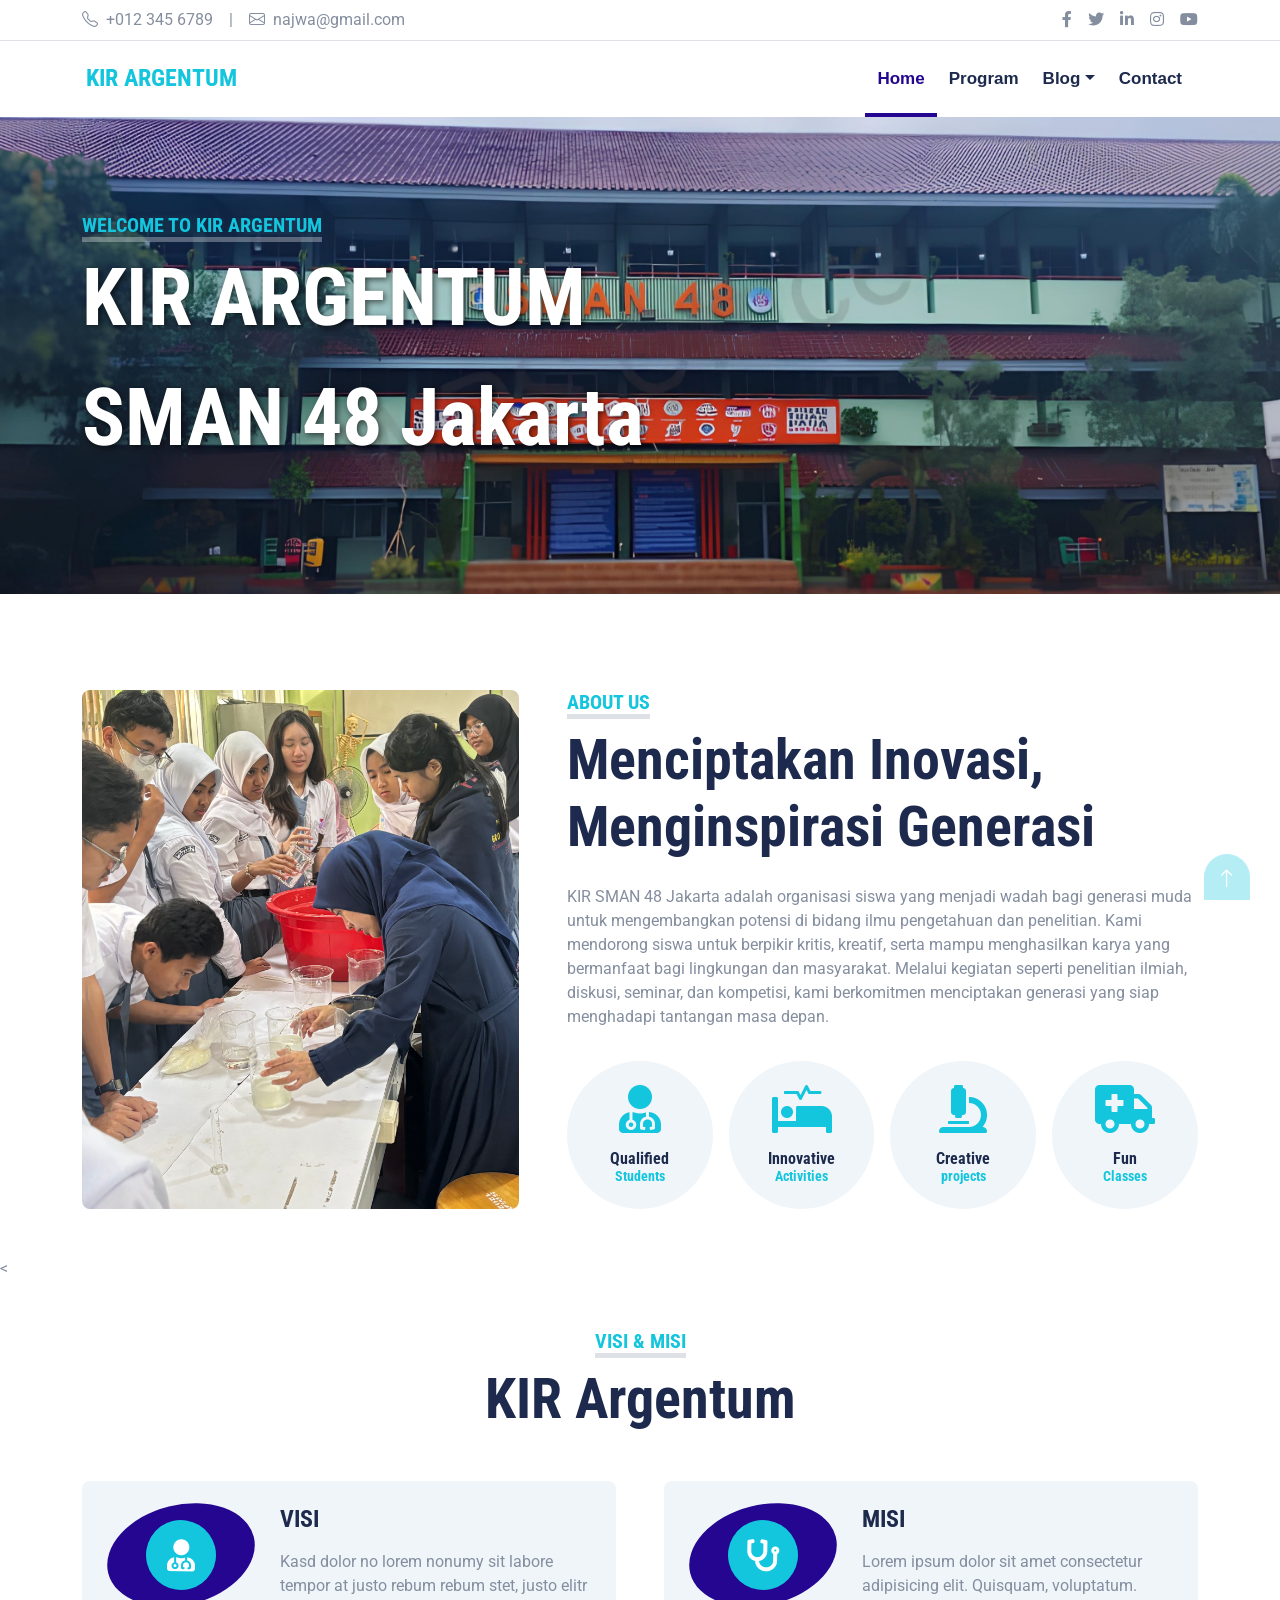
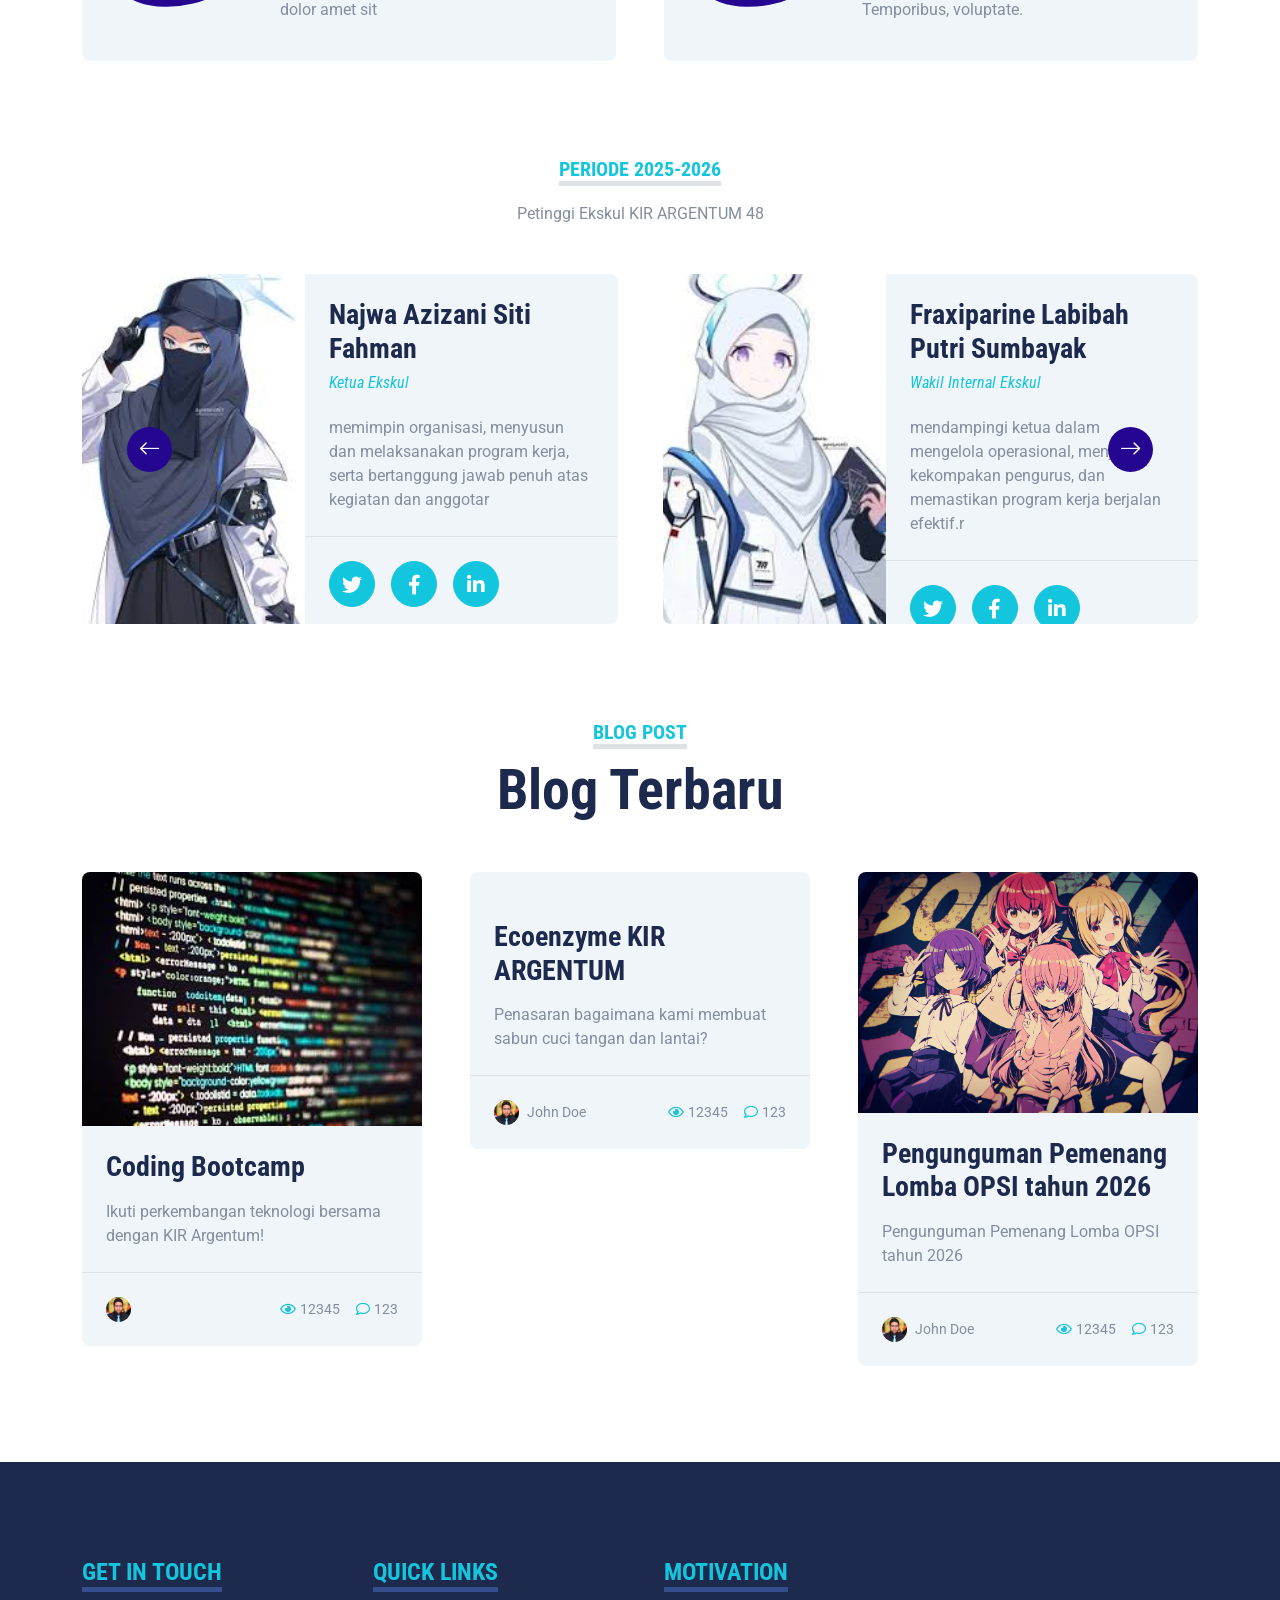
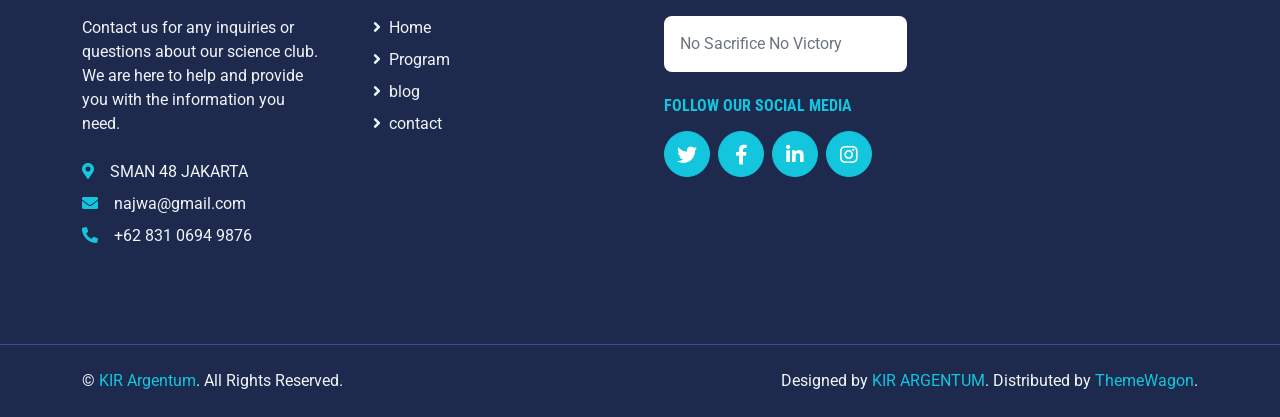
==== index.html @ be9a35a8 "Add files via upload" ====
<!DOCTYPE html>
<html lang="en">

<head>
    <meta charset="utf-8">
    <title>KIR Argentum - Science Club of SMAN 48 Jakarta</title>
    <meta content="width=device-width, initial-scale=1.0" name="viewport">
    <meta content="Free HTML Templates" name="keywords">
    <meta content="Free HTML Templates" name="description">

    <!-- Favicon -->
    <link href="img/favicon.ico" rel="icon">

    <!-- Google Web Fonts -->
    <link rel="preconnect" href="https://fonts.gstatic.com">
    <link
        href="https://fonts.googleapis.com/css2?family=Roboto+Condensed:wght@400;700&family=Roboto:wght@400;700&display=swap"
        rel="stylesheet">

    <!-- Icon Font Stylesheet -->
    <link href="https://cdnjs.cloudflare.com/ajax/libs/font-awesome/5.15.0/css/all.min.css" rel="stylesheet">
    <link href="https://cdn.jsdelivr.net/npm/bootstrap-icons@1.4.1/font/bootstrap-icons.css" rel="stylesheet">

    <!-- Libraries Stylesheet -->
    <link href="lib/owlcarousel/assets/owl.carousel.min.css" rel="stylesheet">
    <link href="lib/tempusdominus/css/tempusdominus-bootstrap-4.min.css" rel="stylesheet" />

    <!-- Customized Bootstrap Stylesheet -->
    <link href="css/bootstrap.min.css" rel="stylesheet">

    <!-- Template Stylesheet -->
    <link href="css/style.css" rel="stylesheet">
</head>

<body>
    <!-- Topbar Start -->
    <div class="container-fluid py-2 border-bottom d-none d-lg-block">
        <div class="container">
            <div class="row">
                <div class="col-md-6 text-center text-lg-start mb-2 mb-lg-0">
                    <div class="d-inline-flex align-items-center">
                        <a class="text-decoration-none text-body pe-3" href="#!"><i
                                class="bi bi-telephone me-2"></i>+012
                            345 6789</a>
                        <span class="text-body">|</span>
                        <a class="text-decoration-none text-body px-3" href="#!"><i
                                class="bi bi-envelope me-2"></i>najwa@gmail.com</a>
                    </div>
                </div>
                <div class="col-md-6 text-center text-lg-end">
                    <div class="d-inline-flex align-items-center">
                        <a class="text-body px-2" href="#!">
                            <i class="fab fa-facebook-f"></i>
                        </a>
                        <a class="text-body px-2" href="#!">
                            <i class="fab fa-twitter"></i>
                        </a>
                        <a class="text-body px-2" href="#!">
                            <i class="fab fa-linkedin-in"></i>
                        </a>
                        <a class="text-body px-2" href="https://www.instagram.com/kirargentum48">
                            <i class="fab fa-instagram"></i>
                        </a>
                        <a class="text-body ps-2" href="#!">
                            <i class="fab fa-youtube"></i>
                        </a>
                    </div>
                </div>
            </div>
        </div>
    </div>
    <!-- Topbar End -->


    <!-- Navbar Start -->

   <!-- Navbar Start -->

    <div class="container px-3">   <!-- tambahkan px-3 biar ada padding di HP -->
        <nav class="navbar navbar-expand-lg navbar-light bg-white py-0 py-lg-0">
            
            <!-- Brand / Logo -->
            <a href="index.html" class="navbar-brand d-flex align-items-center">
                <h1 class="m-0 text-uppercase text-primary fs-4">
                    KIR Argentum
                </h1>
            </a>

            <!-- Toggler Button -->
            <button class="navbar-toggler" type="button" 
                    data-bs-toggle="collapse" 
                    data-bs-target="#navbarCollapse"
                    aria-controls="navbarCollapse" 
                    aria-expanded="false" 
                    aria-label="Toggle navigation">
                <span class="navbar-toggler-icon"></span>
            </button>

            <!-- Menu Items -->
            <div class="collapse navbar-collapse" id="navbarCollapse">
                <div class="navbar-nav ms-auto py-0">
                    <a href="index.html" class="nav-item nav-link active">Home</a>
                    <a href="Program.html" class="nav-item nav-link">Program</a>
                    
                    <div class="nav-item dropdown">
                        <a class="nav-link dropdown-toggle" href="#" 
                           data-bs-toggle="dropdown">Blog</a>
                        <div class="dropdown-menu">
                            <a href="blog.html" class="dropdown-item">Blog</a>
                            <a href="detail.html" class="dropdown-item">Essay Kami</a>
                        </div>
                    </div>
                    
                    <a href="contact.html" class="nav-item nav-link">Contact</a>
                </div>
            </div>
        </nav>
    </div>
</div>
<!-- Navbar End -->
<!-- Navbar End -->


    <!-- Hero Start -->
    <div class="container-fluid bg-primary py-5 mb-5 hero-header">
        <div class="container py-5">
            <div class="row justify-content-start">
                <div class="col-lg-8 text-center text-lg-start">
                    <h5 class="d-inline-block text-primary text-uppercase border-bottom border-5"
                        style="border-color: rgba(256, 256, 256, .3) !important;">Welcome To KIR ARGENTUM</h5>
                    <h1 class="display-1 mb-md-4 hero-title-custom">KIR ARGENTUM</h1>
                    <h1 class="display-1  mb-md-4 hero-title-custom">SMAN 48 Jakarta</h1>
                    <div class="pt-2">
                        
                    </div>
                </div>
            </div>
        </div>
    </div>
    <!-- Hero End -->


    <!-- About Start -->
    <div class="container-fluid py-5">
        <div class="container">
            <div class="row gx-5">
                <div class="col-lg-5 mb-5 mb-lg-0" style="min-height: 500px;">
                    <div class="position-relative h-100">
                        <img class="position-absolute w-100 h-100 rounded" src="img/IMG_8759.jpg"
                            style="object-fit: cover;">
                    </div>
                </div>
                <div class="col-lg-7">
                    <div class="mb-4">
                        <h5 class="d-inline-block text-primary text-uppercase border-bottom border-5">About Us</h5>
                        <h1 class="display-4">Menciptakan Inovasi, Menginspirasi Generasi</h1>
                    </div>
                    <p>KIR SMAN 48 Jakarta adalah organisasi siswa yang menjadi wadah bagi generasi muda untuk mengembangkan potensi di bidang ilmu pengetahuan dan penelitian. Kami mendorong siswa untuk berpikir kritis, kreatif, serta mampu menghasilkan karya yang bermanfaat bagi lingkungan dan masyarakat.

Melalui kegiatan seperti penelitian ilmiah, diskusi, seminar, dan kompetisi, kami berkomitmen menciptakan generasi yang siap menghadapi tantangan masa depan. </p>
                    <div class="row g-3 pt-3">
                        <div class="col-sm-3 col-6">
                            <div class="bg-light text-center rounded-circle py-4">
                                <i class="fa fa-3x fa-user-md text-primary mb-3"></i>
                                <h6 class="mb-0">Qualified<small class="d-block text-primary">Students</small></h6>
                            </div>
                        </div>
                        <div class="col-sm-3 col-6">
                            <div class="bg-light text-center rounded-circle py-4">
                                <i class="fa fa-3x fa-procedures text-primary mb-3"></i>
                                <h6 class="mb-0">Innovative<small class="d-block text-primary">Activities</small></h6>
                            </div>
                        </div>
                        <div class="col-sm-3 col-6">
                            <div class="bg-light text-center rounded-circle py-4">
                                <i class="fa fa-3x fa-microscope text-primary mb-3"></i>
                                <h6 class="mb-0">Creative<small class="d-block text-primary">projects</small></h6>
                            </div>
                        </div>
                        <div class="col-sm-3 col-6">
                            <div class="bg-light text-center rounded-circle py-4">
                                <i class="fa fa-3x fa-ambulance text-primary mb-3"></i>
                                <h6 class="mb-0">Fun<small class="d-block text-primary">Classes</small></h6>
                            </div>
                        </div>
                    </div>
                </div>
            </div>
        </div>
    </div>
    <!-- About End -->


    <!-- Services Start -->
  <<div class="container-fluid py-5">
    <div class="container">
        <div class="text-center mx-auto mb-5" style="max-width: 1000px;">
            <h5 class="d-inline-block text-primary text-uppercase border-bottom border-5">Visi & Misi</h5>
            <h1 class="display-4">KIR Argentum</h1>
        </div>

        <div class="row g-5">

            <!-- Kotak 1: Emergency Care -->
            <div class="col-lg-6">
                <div class="service-item bg-light rounded d-flex align-items-start h-100 p-4"
                     style="min-height: 180px;">
                    
                    <!-- Ikon Kiri -->
                    <div class="service-icon flex-shrink-0 me-4">
                        <div class="bg-primary d-flex align-items-center justify-content-center rounded-circle"
                             style="width: 70px; height: 70px;">
                            <i class="fa fa-2x fa-user-md text-white"></i>
                        </div>
                    </div>
                    
                    <!-- Teks Kanan -->
                    <div class="flex-grow-1">
                        <h4 class="mb-3">VISI</h4>
                        <p class="m-0">
                            Kasd dolor no lorem nonumy sit labore tempor at justo rebum rebum stet, 
                            justo elitr dolor amet sit
                        </p>
                    </div>
                </div>
            </div>

            <!-- Kotak 2: Tambahan di bawahnya -->
            <div class="col-lg-6">
                <div class="service-item bg-light rounded d-flex align-items-start h-100 p-4"
                     style="min-height: 180px;">
                    
                    <!-- Ikon Kiri -->
                    <div class="service-icon flex-shrink-0 me-4">
                        <div class="bg-primary d-flex align-items-center justify-content-center rounded-circle"
                             style="width: 70px; height: 70px;">
                            <i class="fa fa-2x fa-stethoscope text-white"></i>
                        </div>
                    </div>
                    
                    <!-- Teks Kanan -->
                    <div class="flex-grow-1">
                        <h4 class="mb-3">MISI</h4>
                        <p class="m-0">
                            Lorem ipsum dolor sit amet consectetur adipisicing elit. 
                            Quisquam, voluptatum. Temporibus, voluptate.
                        </p>
                    </div>
                </div>
            </div>

        </div>
    </div>
</div>
    <!-- Services End -->


 





    <!-- Team Start -->
    <div class="container-fluid py-5">
        <div class="container">
            <div class="text-center mx-auto mb-5" style="max-width: 1000px;">
                <h5 class="d-inline-block text-primary text-uppercase border-bottom border-5">periode 2025-2026</h5>
                <h1 class="display-4"></h6> Petinggi Ekskul KIR ARGENTUM 48</h6>
            </div>
            <div class="owl-carousel team-carousel position-relative">
                <div class="team-item">
                    <div class="row g-0 bg-light rounded overflow-hidden">
                        <div class="col-12 col-sm-5 h-100">
                            <img class="img-fluid h-100" src="img/hijab 03.jpg" style="object-fit: cover;">
                        </div>
                        <div class="col-12 col-sm-7 h-100 d-flex flex-column">
                            <div class="mt-auto p-4">
                                <h3>Najwa Azizani Siti Fahman</h3>
                                <h6 class="fw-normal fst-italic text-primary mb-4">Ketua Ekskul</h6>
                                <p class="m-0">memimpin organisasi, menyusun dan melaksanakan program kerja, 
                                    serta bertanggung jawab penuh atas kegiatan dan anggotar</p>
                            </div>
                            <div class="d-flex mt-auto border-top p-4">
                                <a class="btn btn-lg btn-primary btn-lg-square rounded-circle me-3" href="#!"><i
                                        class="fab fa-twitter"></i></a>
                                <a class="btn btn-lg btn-primary btn-lg-square rounded-circle me-3" href="#!"><i
                                        class="fab fa-facebook-f"></i></a>
                                <a class="btn btn-lg btn-primary btn-lg-square rounded-circle" href="#!"><i
                                        class="fab fa-linkedin-in"></i></a>
                            </div>
                        </div>
                    </div>
                </div>
                <div class="team-item">
                    <div class="row g-0 bg-light rounded overflow-hidden">
                        <div class="col-12 col-sm-5 h-100">
                            <img class="img-fluid h-100" src="img/hijab 02.jpg" style="object-fit: cover;">
                        </div>
                        <div class="col-12 col-sm-7 h-100 d-flex flex-column">
                            <div class="mt-auto p-4">
                                <h3>Fraxiparine Labibah Putri Sumbayak</h3>
                                <h6 class="fw-normal fst-italic text-primary mb-4">Wakil Internal Ekskul</h6>
                                <p class="m-0">mendampingi ketua dalam mengelola operasional, 
                                    menjaga kekompakan pengurus, dan memastikan program kerja berjalan efektif.r</p>
                            </div>
                            <div class="d-flex mt-auto border-top p-4">
                                <a class="btn btn-lg btn-primary btn-lg-square rounded-circle me-3" href="#!"><i
                                        class="fab fa-twitter"></i></a>
                                <a class="btn btn-lg btn-primary btn-lg-square rounded-circle me-3" href="#!"><i
                                        class="fab fa-facebook-f"></i></a>
                                <a class="btn btn-lg btn-primary btn-lg-square rounded-circle" href="#!"><i
                                        class="fab fa-linkedin-in"></i></a>
                            </div>
                        </div>
                    </div>
                </div>
                <div class="team-item">
                    <div class="row g-0 bg-light rounded overflow-hidden">
                        <div class="col-12 col-sm-5 h-100">
                            <img class="img-fluid h-100" src="img/team-1.jpg" style="object-fit: cover;">
                        </div>
                        <div class="col-12 col-sm-7 h-100 d-flex flex-column">
                            <div class="mt-auto p-4">
                                <h3>Muhammad Faiz Bintang Gumelar</h3>
                                <h6 class="fw-normal fst-italic text-primary mb-4">Wakil Eksternal Ekskul</h6>
                                <p class="m-0">menjalin hubungan keluar, mengurus kerjasama (sponsor/mitra), 
                                    serta mewakili ketua dalam pertemuan eksternalr</p>
                            </div>
                            <div class="d-flex mt-auto border-top p-4">
                                <a class="btn btn-lg btn-primary btn-lg-square rounded-circle me-3" href="#!"><i
                                        class="fab fa-twitter"></i></a>
                                <a class="btn btn-lg btn-primary btn-lg-square rounded-circle me-3" href="#!"><i
                                        class="fab fa-facebook-f"></i></a>
                                <a class="btn btn-lg btn-primary btn-lg-square rounded-circle" href="#!"><i
                                        class="fab fa-linkedin-in"></i></a>
                            </div>
                        </div>
                    </div>
                </div>
            </div>
        </div>
    </div>
    <!-- Team End -->


 


    


    <!-- Blog Start -->
    <div class="container-fluid py-5">
        <div class="container">
            <div class="text-center mx-auto mb-5" style="max-width: 500px;">
                <h5 class="d-inline-block text-primary text-uppercase border-bottom border-5">Blog Post</h5>
                <h1 class="display-4">Blog Terbaru</h1>
            </div>
            <div class="row g-5">
                <div class="col-xl-4 col-lg-6">
                    <div class="bg-light rounded overflow-hidden">
                        <img class="img-fluid w-100" src="img/coding.jpg" alt="">
                        <div class="p-4">
                            <a class="h3 d-block mb-3" href="coding-bootcamp.html">Coding Bootcamp</a>
                            <p class="m-0">Ikuti perkembangan teknologi bersama dengan KIR Argentum!
                                    </p>
                        </div>
                        <div class="d-flex justify-content-between border-top p-4">
                            <div class="d-flex align-items-center">
                                <img class="rounded-circle me-2" src="img/user.jpg" width="25" height="25" alt="">
                                <small></small>
                            </div>
                            <div class="d-flex align-items-center">
                                <small class="ms-3"><i class="far fa-eye text-primary me-1"></i>12345</small>
                                <small class="ms-3"><i class="far fa-comment text-primary me-1"></i>123</small>
                            </div>
                        </div>
                    </div>
                </div>
                <div class="col-xl-4 col-lg-6">
                    <div class="bg-light rounded overflow-hidden">
                        <img class="img-fluid w-100" src="img/Foto Produk.jpg" alt="">
                        <div class="p-4">
                            <a class="h3 d-block mb-3" href="Ecoenzyme-KIR-ARGENTUM.html">Ecoenzyme KIR ARGENTUM</a>
                            <p class="m-0">Penasaran bagaimana kami membuat sabun cuci tangan dan lantai?</p>
                        </div>
                        <div class="d-flex justify-content-between border-top p-4">
                            <div class="d-flex align-items-center">
                                <img class="rounded-circle me-2" src="img/user.jpg" width="25" height="25" alt="">
                                <small>John Doe</small>
                            </div>
                            <div class="d-flex align-items-center">
                                <small class="ms-3"><i class="far fa-eye text-primary me-1"></i>12345</small>
                                <small class="ms-3"><i class="far fa-comment text-primary me-1"></i>123</small>
                            </div>
                        </div>
                    </div>
                </div>
                <div class="col-xl-4 col-lg-6">
                    <div class="bg-light rounded overflow-hidden">
                        <img class="img-fluid w-100" src="img/bochii.jpg" alt="">
                        <div class="p-4">
                            <a class="h3 d-block mb-3" href="Pengumuman-lomba-kti-2026.html">Pengunguman Pemenang Lomba OPSI tahun 2026</a>
                            <p class="m-0">Pengunguman Pemenang Lomba OPSI tahun 2026</p>
                        </div>
                        <div class="d-flex justify-content-between border-top p-4">
                            <div class="d-flex align-items-center">
                                <img class="rounded-circle me-2" src="img/user.jpg" width="25" height="25" alt="">
                                <small>John Doe</small>
                            </div>
                            <div class="d-flex align-items-center">
                                <small class="ms-3"><i class="far fa-eye text-primary me-1"></i>12345</small>
                                <small class="ms-3"><i class="far fa-comment text-primary me-1"></i>123</small>
                            </div>
                        </div>
                    </div>
                </div>
            </div>
        </div>
    </div>
    <!-- Blog End -->


    <!-- Footer Start -->
    <div class="container-fluid bg-dark text-light mt-5 py-5">
        <div class="container py-5">
            <div class="row g-5">
                <div class="col-lg-3 col-md-6">
                    <h4 class="d-inline-block text-primary text-uppercase border-bottom border-5 border-secondary mb-4">
                        Get In Touch</h4>
                    <p class="mb-4">Contact us for any inquiries or questions about our science club. We are here to help and provide you with the information you need.
                    </p>
                    <p class="mb-2"><i class="fa fa-map-marker-alt text-primary me-3"></i>SMAN 48 JAKARTA</p>
                    <p class="mb-2"><i class="fa fa-envelope text-primary me-3"></i>najwa@gmail.com</p>
                    <p class="mb-0"><i class="fa fa-phone-alt text-primary me-3"></i>+62 831 0694 9876</p>
                </div>
                <div class="col-lg-3 col-md-6">
                    <h4 class="d-inline-block text-primary text-uppercase border-bottom border-5 border-secondary mb-4">
                        Quick Links</h4>
                    <div class="d-flex flex-column justify-content-start">
                        <a class="text-light mb-2" href="index.html"><i class="fa fa-angle-right me-2"></i>Home</a>
                        <a class="text-light mb-2" href="Program.html"><i class="fa fa-angle-right me-2"></i>Program</a>
                        <a class="text-light mb-2" href="blog.html"><i class="fa fa-angle-right me-2"></i>blog</a>
                        <a class="text-light mb-2" href="contact.html"><i class="fa fa-angle-right me-2"></i>contact</a>
                     
                    </div>
                </div>
                
                <div class="col-lg-3 col-md-6">
                    <h4 class="d-inline-block text-primary text-uppercase border-bottom border-5 border-secondary mb-4">
                        motivation</h4>
                    <form action="">
                        <div class="input-group">
                            <input type="text" class="form-control p-3 border-0" placeholder="No Sacrifice No Victory">
                        
                        </div>
                    </form>
                    <h6 class="text-primary text-uppercase mt-4 mb-3">Follow Our Social Media</h6>
                    <div class="d-flex">
                        <a class="btn btn-lg btn-primary btn-lg-square rounded-circle me-2" href="#!"><i
                                class="fab fa-twitter"></i></a>
                        <a class="btn btn-lg btn-primary btn-lg-square rounded-circle me-2" href="#!"><i
                                class="fab fa-facebook-f"></i></a>
                        <a class="btn btn-lg btn-primary btn-lg-square rounded-circle me-2" href="#!"><i
                                class="fab fa-linkedin-in"></i></a>
                        <a class="btn btn-lg btn-primary btn-lg-square rounded-circle" href="https://www.instagram.com/kirargentum48"><i
                                class="fab fa-instagram"></i></a>
                    </div>
                </div>
            </div>
        </div>
    </div>
    <div class="container-fluid bg-dark text-light border-top border-secondary py-4">
        <div class="container">
            <div class="row g-5">
                <div class="col-md-6 text-center text-md-start">
                    <p class="mb-md-0">&copy; <a class="text-primary" href="index.html">KIR Argentum</a>. All Rights Reserved.
                    </p>
                </div>
                <div class="col-md-6 text-center text-md-end">
                    <p class="mb-0">Designed by <a class="text-primary" href="https://htmlcodex.com"
                            target="_blank">KIR ARGENTUM</a>. Distributed by <a href="https://themewagon.com"
                            target="_blank">ThemeWagon</a>.</p>
                </div>
            </div>
        </div>
    </div>
    <!-- Footer End -->


    <!-- Back to Top -->
    <a href="#!" class="btn btn-lg btn-primary btn-lg-square back-to-top"><i class="bi bi-arrow-up"></i></a>


    <!-- JavaScript Libraries -->
    <script src="https://code.jquery.com/jquery-3.4.1.min.js"></script>
    <script src="https://cdn.jsdelivr.net/npm/bootstrap@5.0.0/dist/js/bootstrap.bundle.min.js"></script>
    <script src="lib/easing/easing.min.js"></script>
    <script src="lib/waypoints/waypoints.min.js"></script>
    <script src="lib/owlcarousel/owl.carousel.min.js"></script>
    <script src="lib/tempusdominus/js/moment.min.js"></script>
    <script src="lib/tempusdominus/js/moment-timezone.min.js"></script>
    <script src="lib/tempusdominus/js/tempusdominus-bootstrap-4.min.js"></script>

    <!-- Template Javascript -->
    <script src="js/main.js"></script>
</body>

</html>
---- css/style.css ----
/********** Template CSS **********/
:root {
    --primary: #240690;
    --secondary: #05246c;
    --light: #EFF5F9;
    --dark: #1D2A4D;
}

.btn {
    font-weight: 700;
    transition: .5s;
}

.btn:hover {
    -webkit-box-shadow: 0 8px 6px -6px #555555;
    -moz-box-shadow: 0 8px 6px -6px #555555;
    box-shadow: 0 8px 6px -6px #555555;
}

.btn-primary {
    color: #ffffff;
}

.btn-square {
    width: 36px;
    height: 36px;
}

.btn-sm-square {
    width: 28px;
    height: 28px;
}

.btn-lg-square {
    width: 46px;
    height: 46px;
}

.btn-square,
.btn-sm-square,
.btn-lg-square {
    padding-left: 0;
    padding-right: 0;
    text-align: center;
}

.back-to-top {
    position: fixed;
    display: none;
    right: 30px;
    bottom: 0;
    border-radius: 50% 50% 0 0;
    z-index: 99;
}

.navbar-light .navbar-nav .nav-link {
    font-family: 'Jost', sans-serif;
    position: relative;
    margin-left: 30px;
    padding: 30px 0;
    font-size: 18px;
    font-weight: 700;
    color: var(--dark);
    outline: none;
    transition: .5s;
}

.navbar-light .navbar-nav .nav-link:hover,
.navbar-light .navbar-nav .nav-link.active {
    color: var(--primary);
}
/* ==================== NAVBAR ==================== */
.navbar-light .navbar-nav .nav-link {
    font-family: 'Jost', sans-serif;
    font-size: 16px;
    font-weight: 600;
    color: var(--dark);
    padding: 10px 14px !important;   /* jarak antar menu */
    margin: 0 !important;
    transition: all 0.3s ease;
}

.navbar-light .navbar-nav .nav-link:hover,
.navbar-light .navbar-nav .nav-link.active {
    color: var(--primary);
}

/* Desktop (lg ke atas) - agak lebih longgar */
@media (min-width: 992px) {
    .navbar-light .navbar-nav .nav-link {
        font-size: 17px;
        padding: 25px 12px !important;
        margin-left: 6px;
    }
    
    /* efek underline hover */
    .navbar-light .navbar-nav .nav-link::before {
        position: absolute;
        content: "";
        width: 0;
        height: 4px;
        bottom: 0;
        left: 50%;
        background: var(--primary);
        transition: .4s;
    }
    
    .navbar-light .navbar-nav .nav-link:hover::before,
    .navbar-light .navbar-nav .nav-link.active::before {
        width: 100%;
        left: 0;
    }
}

/* Mobile & Tablet - lebih kecil & rapat */
@media (max-width: 991.98px) {
    .navbar {
        padding-top: 12px !important;
        padding-bottom: 12px !important;
    }
    
    .navbar-light .navbar-nav .nav-link {
        font-size: 15.5px;
        padding: 12px 20px !important;   /* rapat tapi nyaman disentuh */
        margin-left: 0;
    }
    
    .navbar-brand h1 {
        font-size: 1.35rem;   /* logo sedikit lebih kecil di HP */
    }
    
    .dropdown-menu {
        padding: 6px 0;
    }
}
.hero-header {
    background: url(../img/homesman48jkt.jpg) center center no-repeat;
    background-size: cover;
}


.hero-header .container {
    position: relative;
    z-index: 1
}

.blog-img {
  height: 250px;
  object-fit: cover;
}
.hero-title-custom {
  color: #ffffff; /* change to any hex/rgb */
  text-shadow: 2px 2px 6px rgba(0,0,0,0.6);
  /* optional: font-weight, letter-spacing, etc. */
}

.service-item {
    position: relative;
    height: 350px;
    padding: 0 30px;
    transition: .5s;
}

.service-item .service-icon {
    width: 150px;
    height: 100px;
    display: flex;
    align-items: center;
    justify-content: center;
    background: var(--primary);
    border-radius: 50%;
    transform: rotate(-14deg);
}

.service-item .service-icon i {
    transform: rotate(15deg);
}

.service-item a.btn {
    position: absolute;
    width: 60px;
    bottom: -48px;
    left: 50%;
    margin-left: -30px;
    opacity: 0;
}

.service-item:hover a.btn {
    bottom: -24px;
    opacity: 1;
}

.price-carousel::after {
    position: absolute;
    content: "";
    width: 100%;
    height: 50%;
    bottom: 0;
    left: 0;
    background: var(--primary);
    border-radius: 8px 8px 50% 50%;
    z-index: -1;
}

.price-carousel .owl-nav {
    margin-top: 35px;
    width: 100%;
    text-align: center;
    display: flex;
    justify-content: center;
}

.price-carousel .owl-nav .owl-prev,
.price-carousel .owl-nav .owl-next{
    position: relative;
    margin: 0 5px;
    width: 45px;
    height: 45px;
    display: flex;
    align-items: center;
    justify-content: center;
    color: var(--primary);
    background: #FFFFFF;
    font-size: 22px;
    border-radius: 45px;
    transition: .5s;
}

.price-carousel .owl-nav .owl-prev:hover,
.price-carousel .owl-nav .owl-next:hover {
    color: var(--dark);
}

@media (min-width: 576px) {
    .team-item .row {
        height: 350px;
    }
}

.team-carousel .owl-nav {
    position: absolute;
    padding: 0 45px;
    width: 100%;
    height: 45px;
    top: calc(50% - 22.5px);
    left: 0;
    display: flex;
    justify-content: space-between;
}

.team-carousel .owl-nav .owl-prev,
.team-carousel .owl-nav .owl-next {
    position: relative;
    width: 45px;
    height: 45px;
    display: flex;
    align-items: center;
    justify-content: center;
    color: #FFFFFF;
    background: var(--primary);
    border-radius: 45px;
    font-size: 22px;
    transition: .5s;
}

.team-carousel .owl-nav .owl-prev:hover,
.team-carousel .owl-nav .owl-next:hover {
    background: var(--dark);
}

.testimonial-carousel .owl-dots {
    margin-top: 15px;
    display: flex;
    align-items: center;
    justify-content: center;
}

.testimonial-carousel .owl-dot {
    position: relative;
    display: inline-block;
    margin: 0 5px;
    width: 20px;
    height: 20px;
    background: var(--light);
    border: 2px solid var(--primary);
    border-radius: 20px;
    transition: .5s;
}

.testimonial-carousel .owl-dot.active {
    width: 40px;
    height: 40px;
    background: var(--primary);
}

.testimonial-carousel .owl-item img {
    width: 150px;
    height: 150px;
}
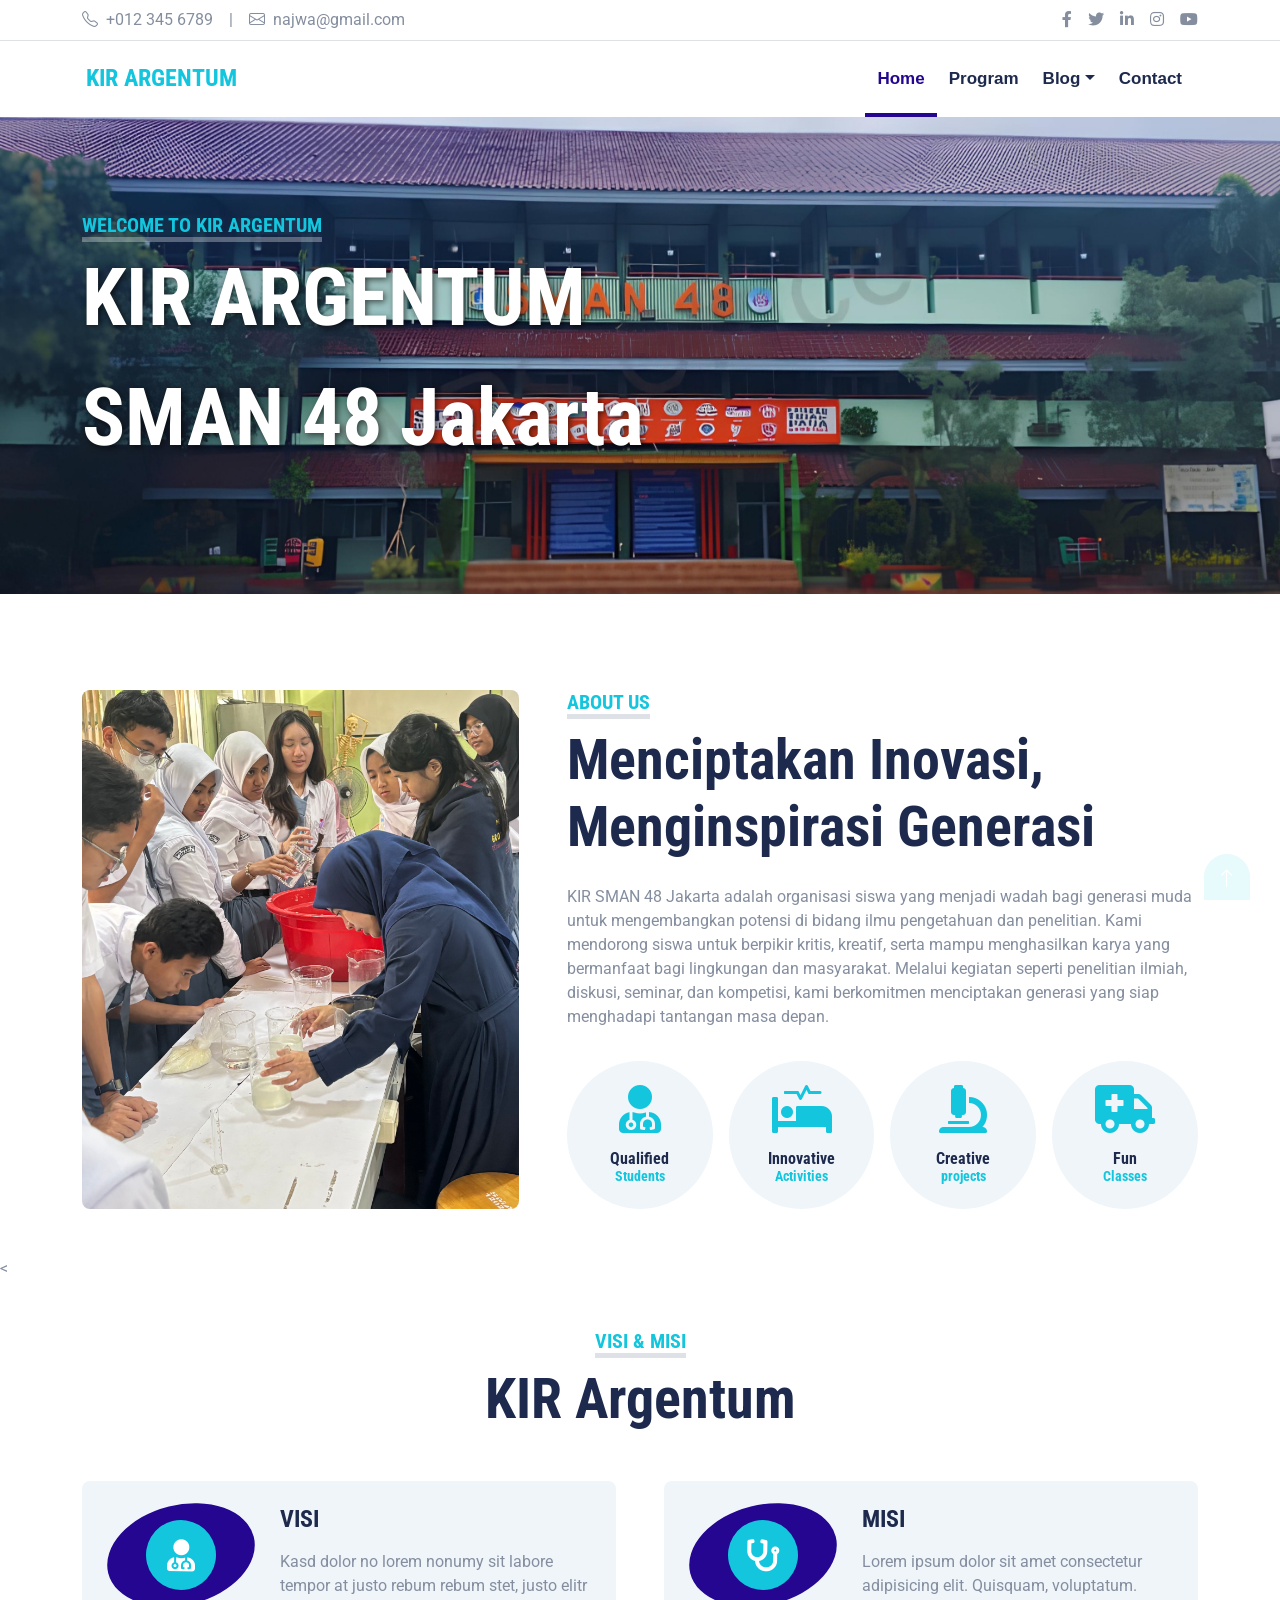
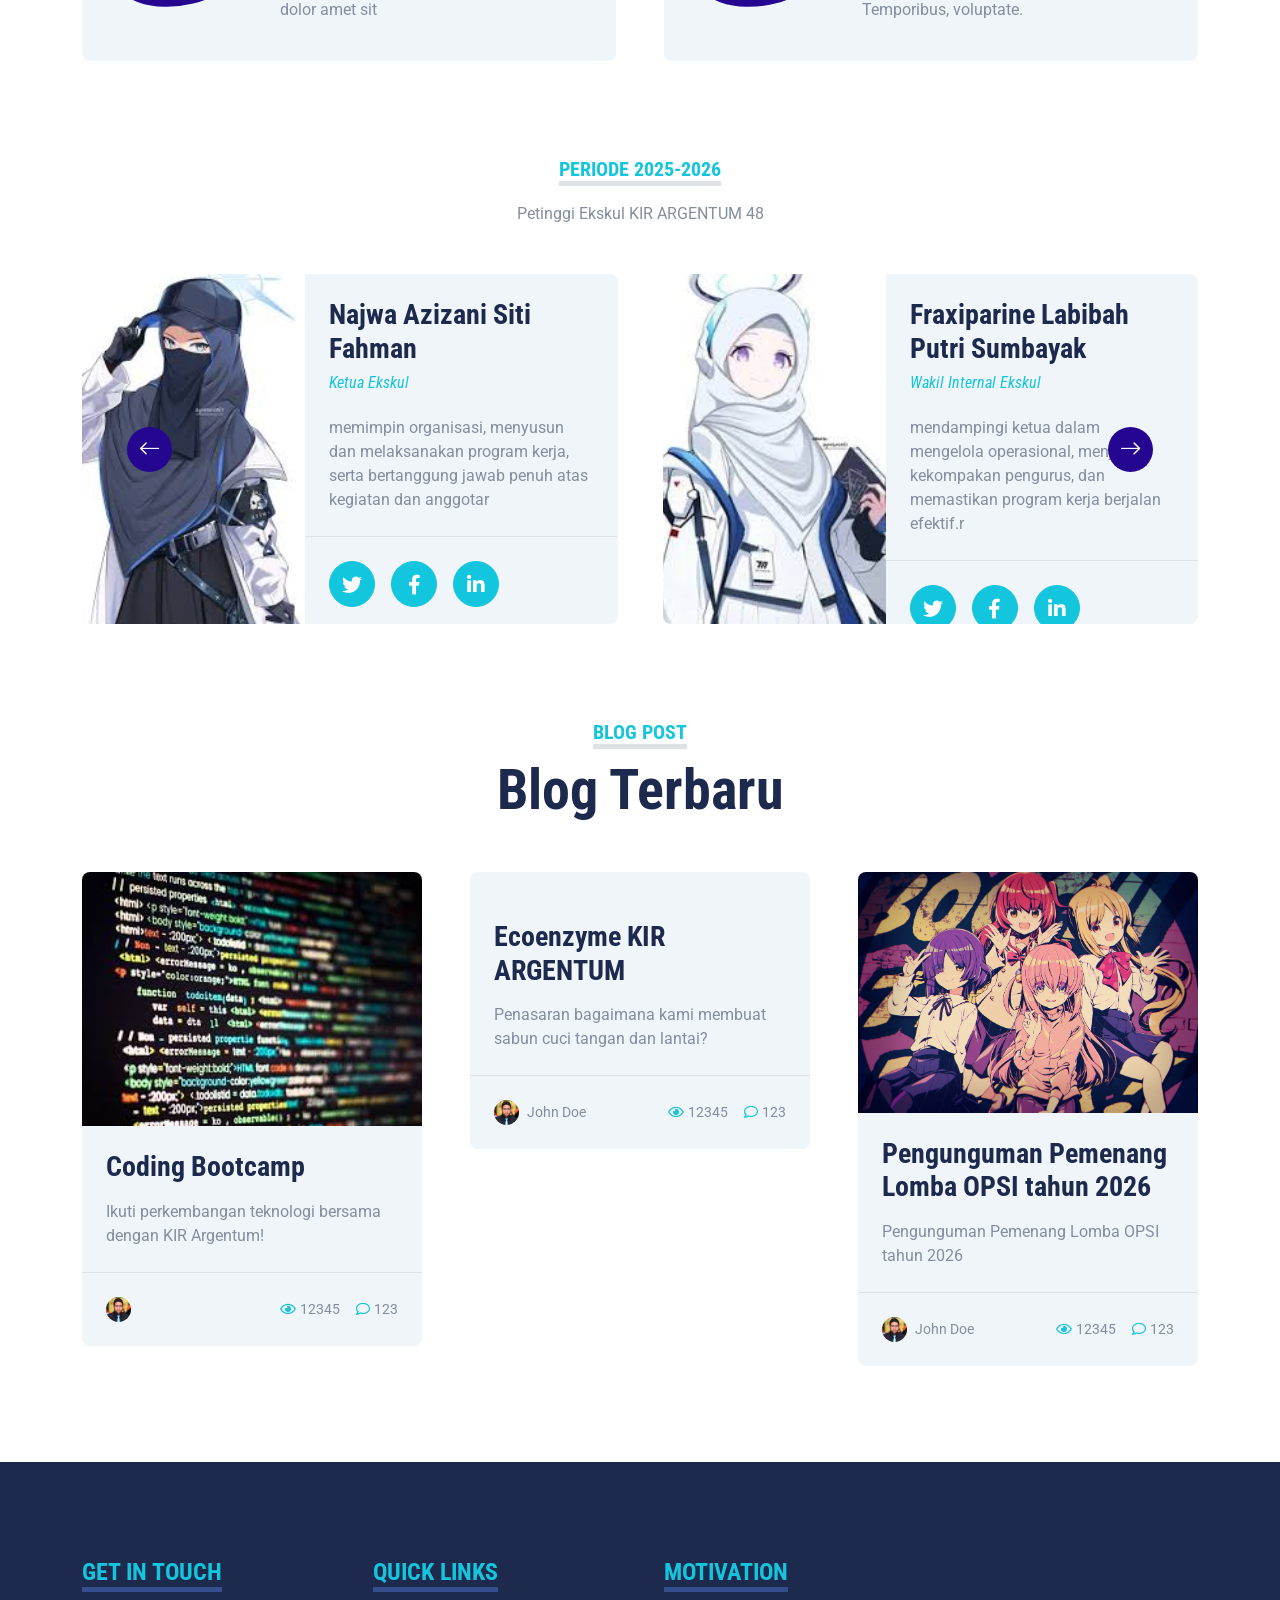
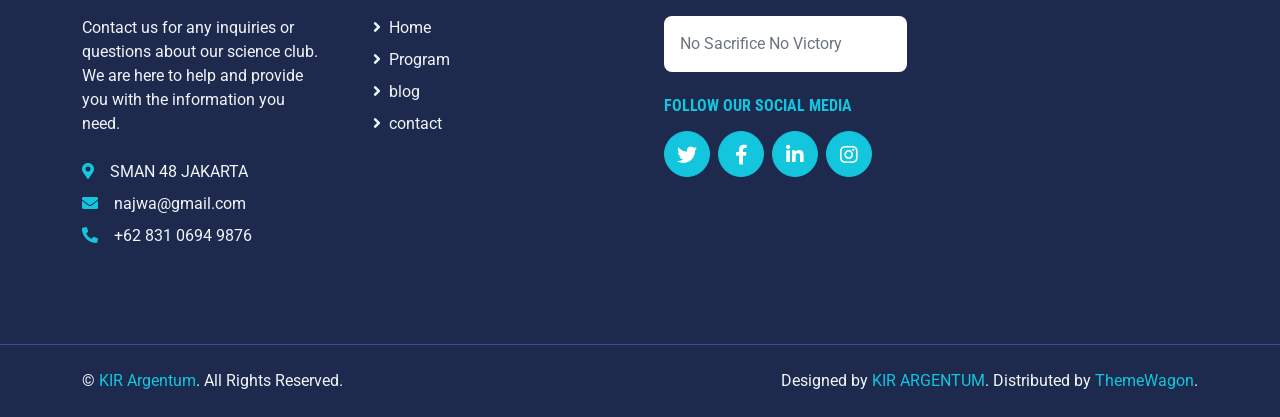
==== commit 654e3e7e: "Update index.html" ====
--- a/index.html
+++ b/index.html
@@ -507,4 +507,4 @@
     <script src="js/main.js"></script>
 </body>
 
-</html>+</html>
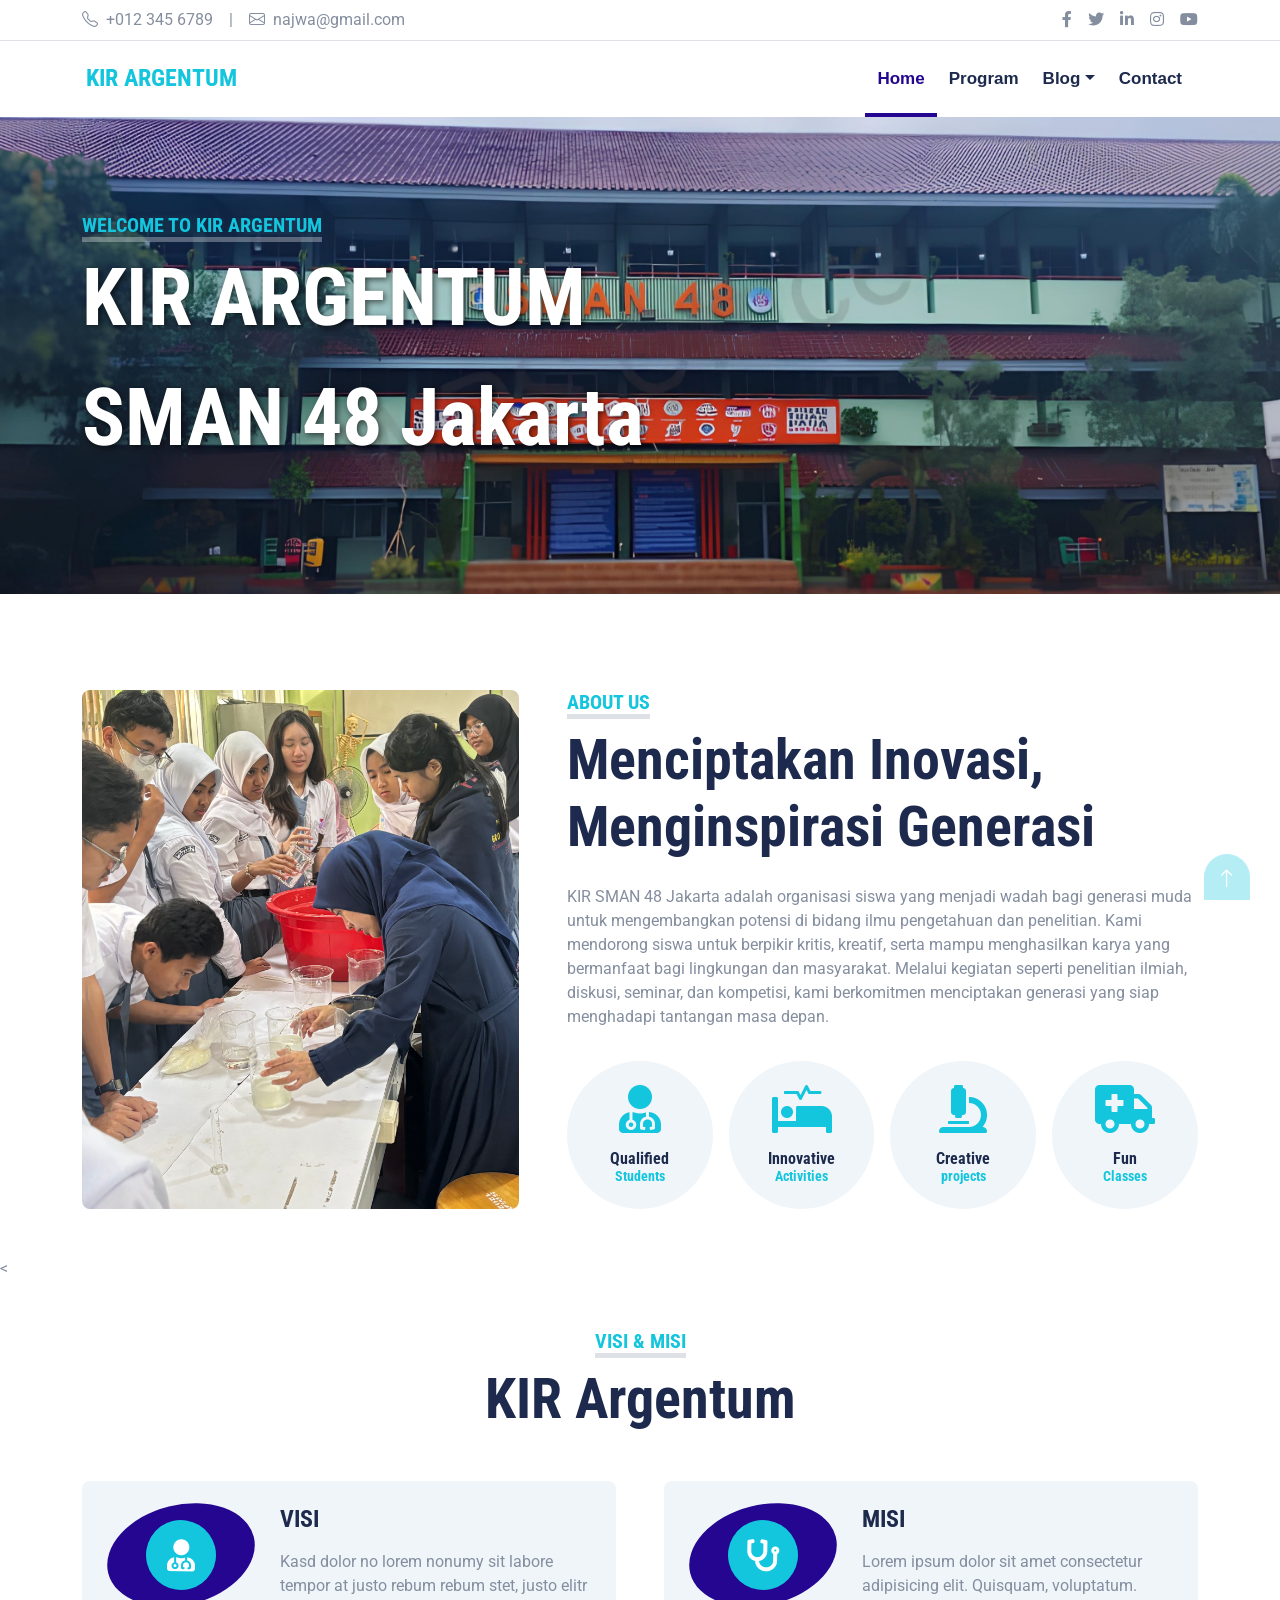
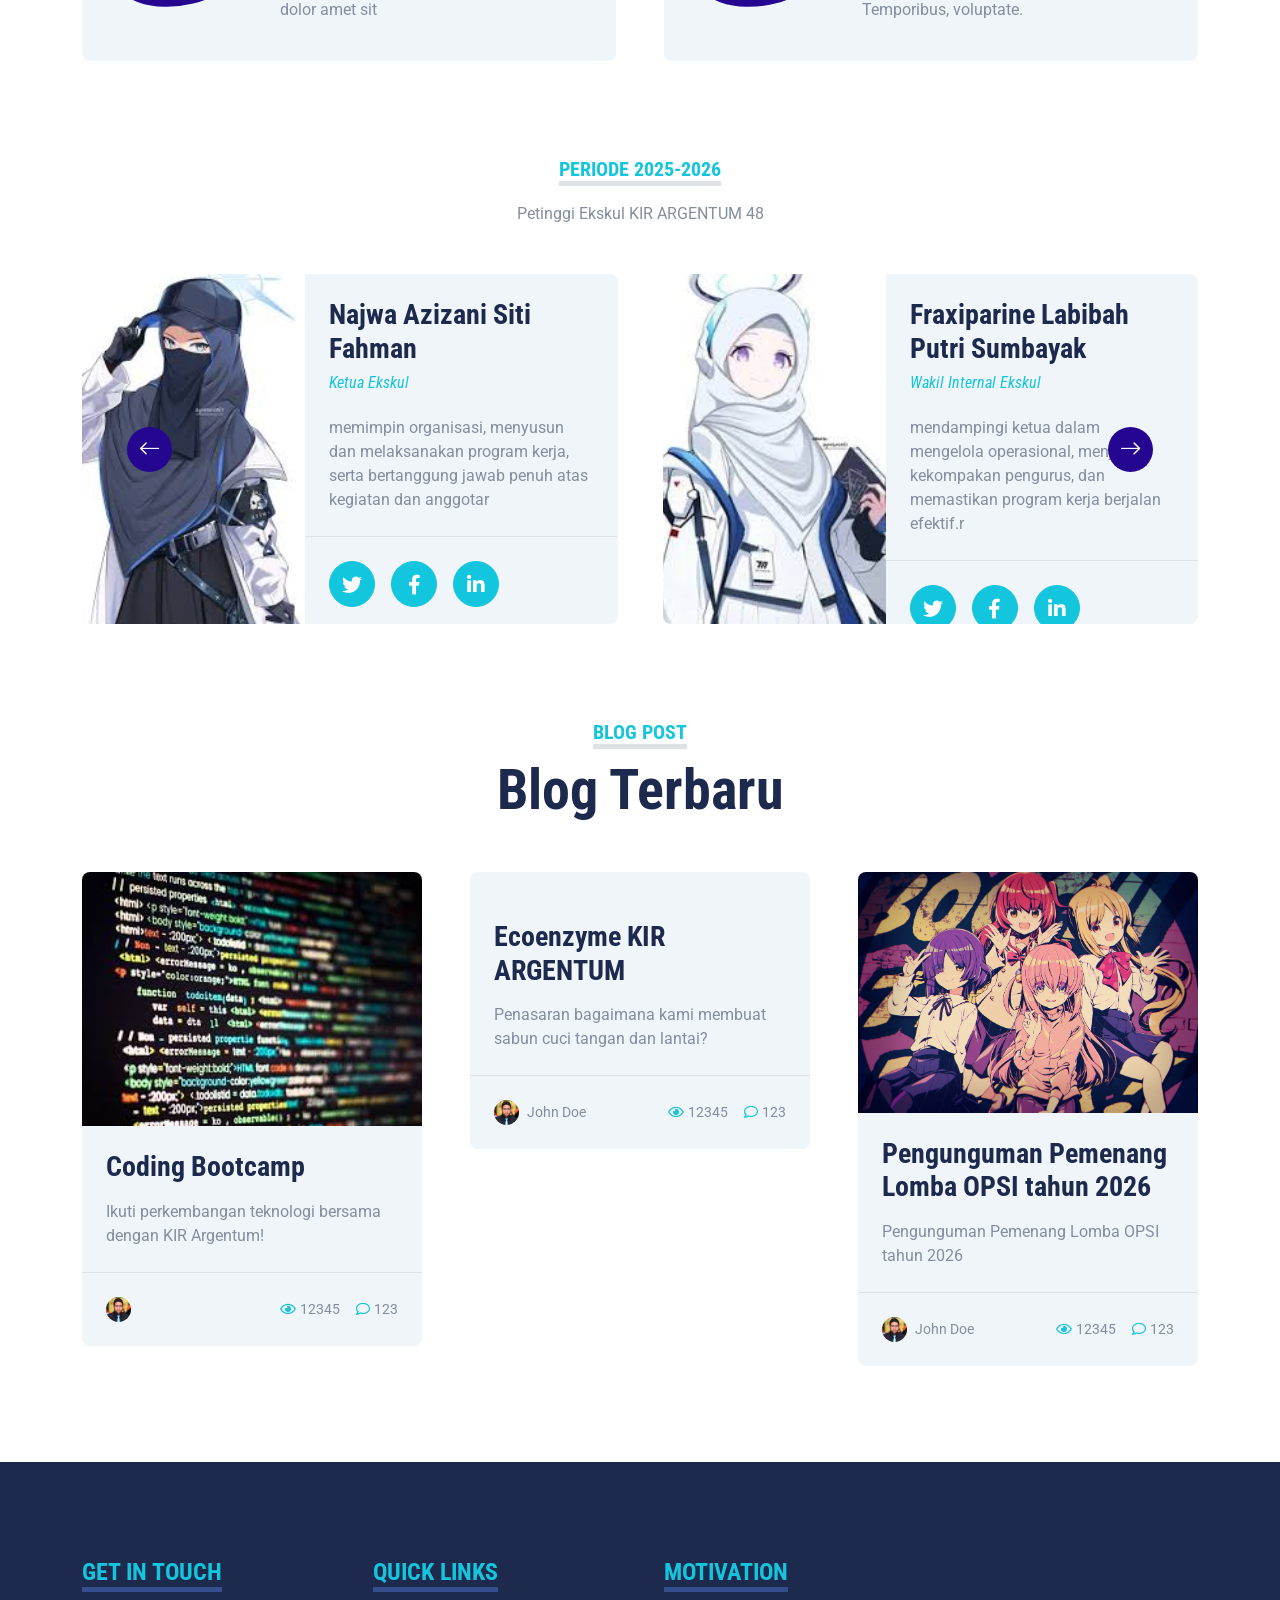
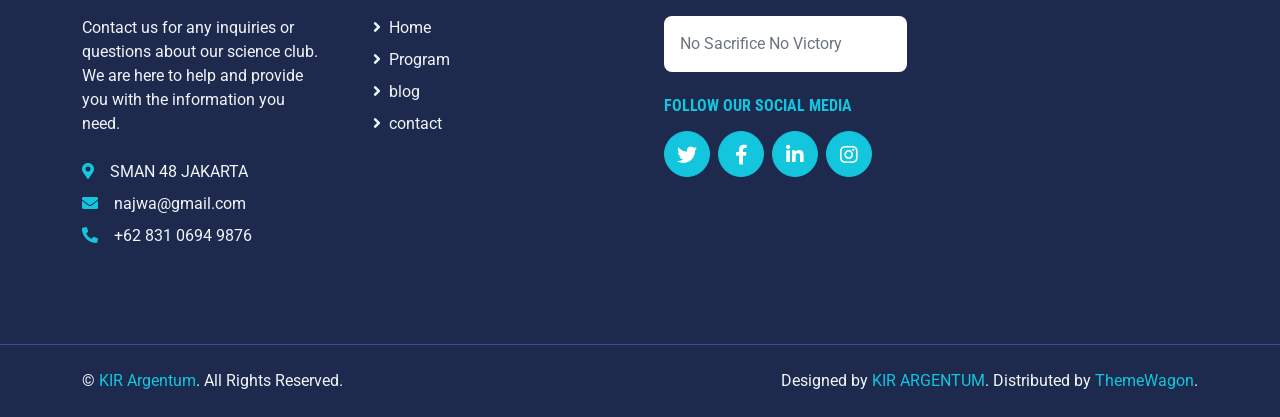
==== commit 8d6a3fab: "Add files via upload" ====
--- a/index.html
+++ b/index.html
@@ -507,4 +507,4 @@
     <script src="js/main.js"></script>
 </body>
 
-</html>
+</html>
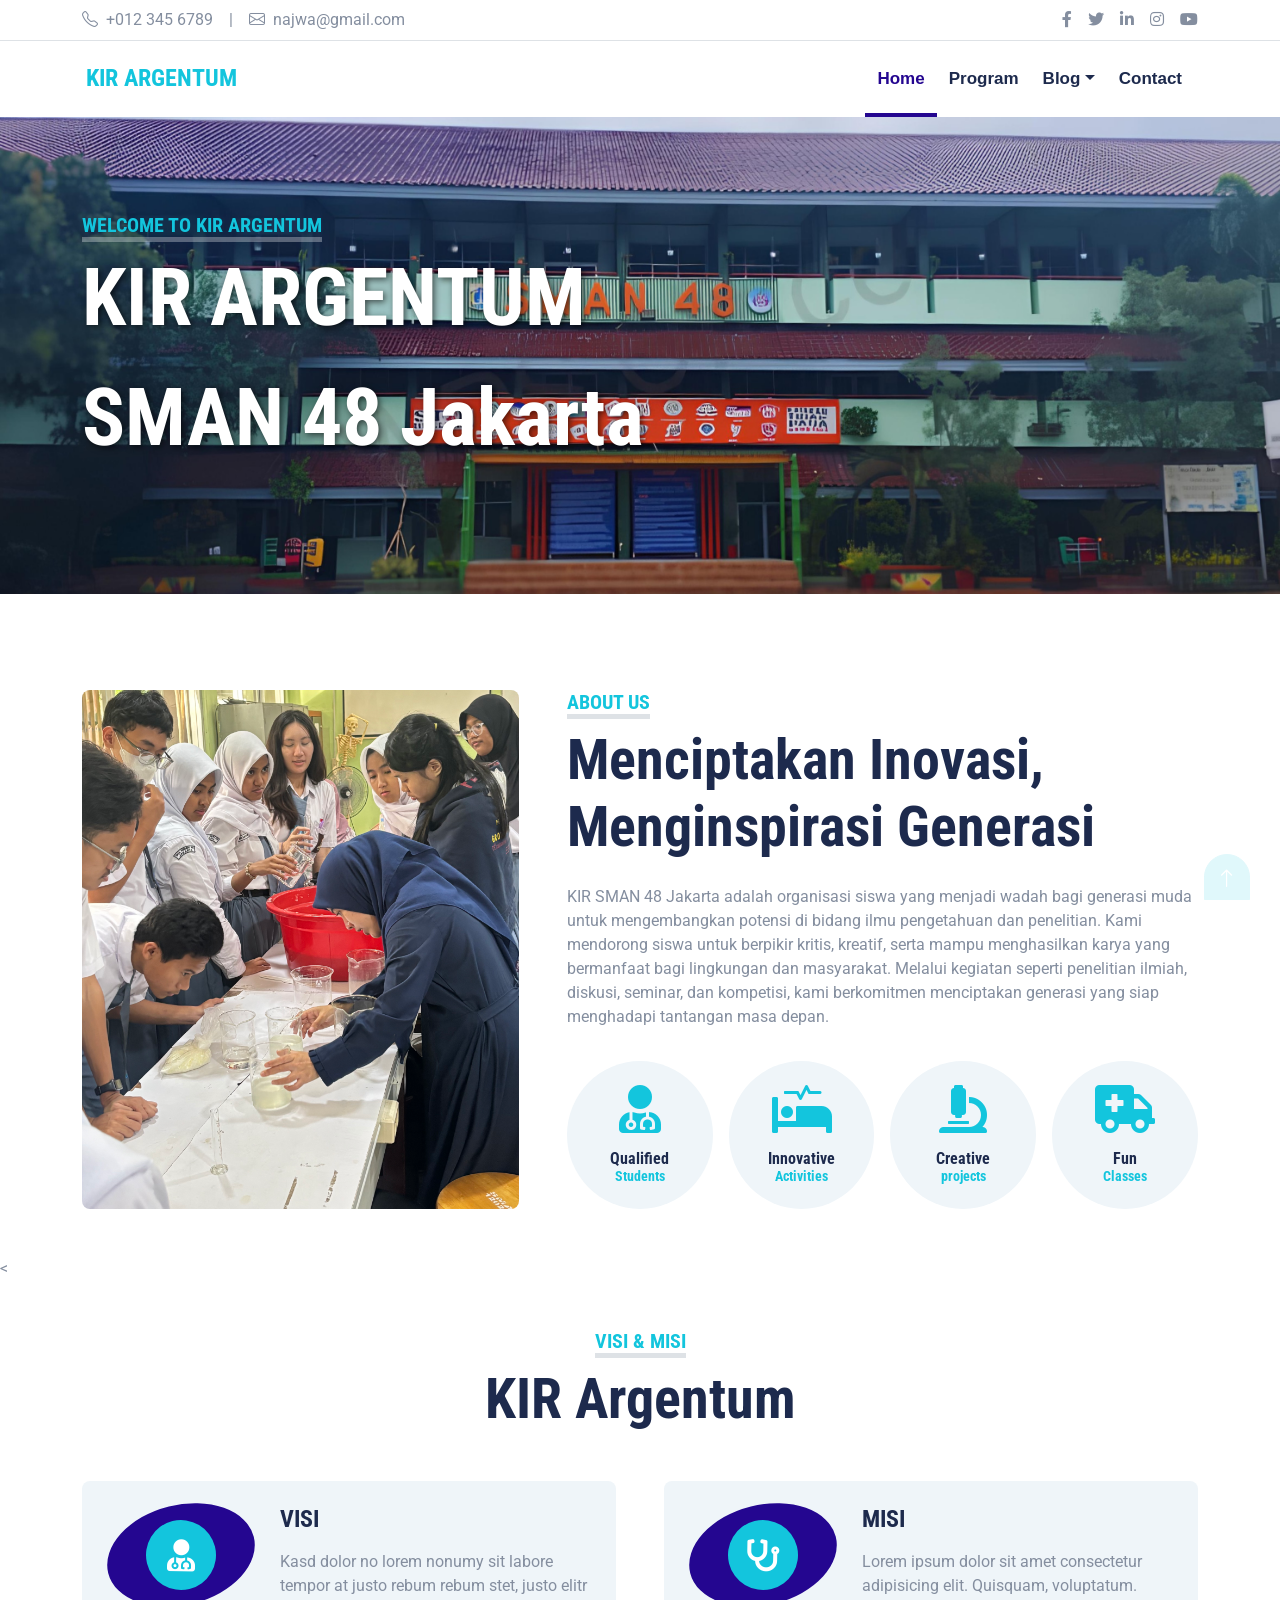
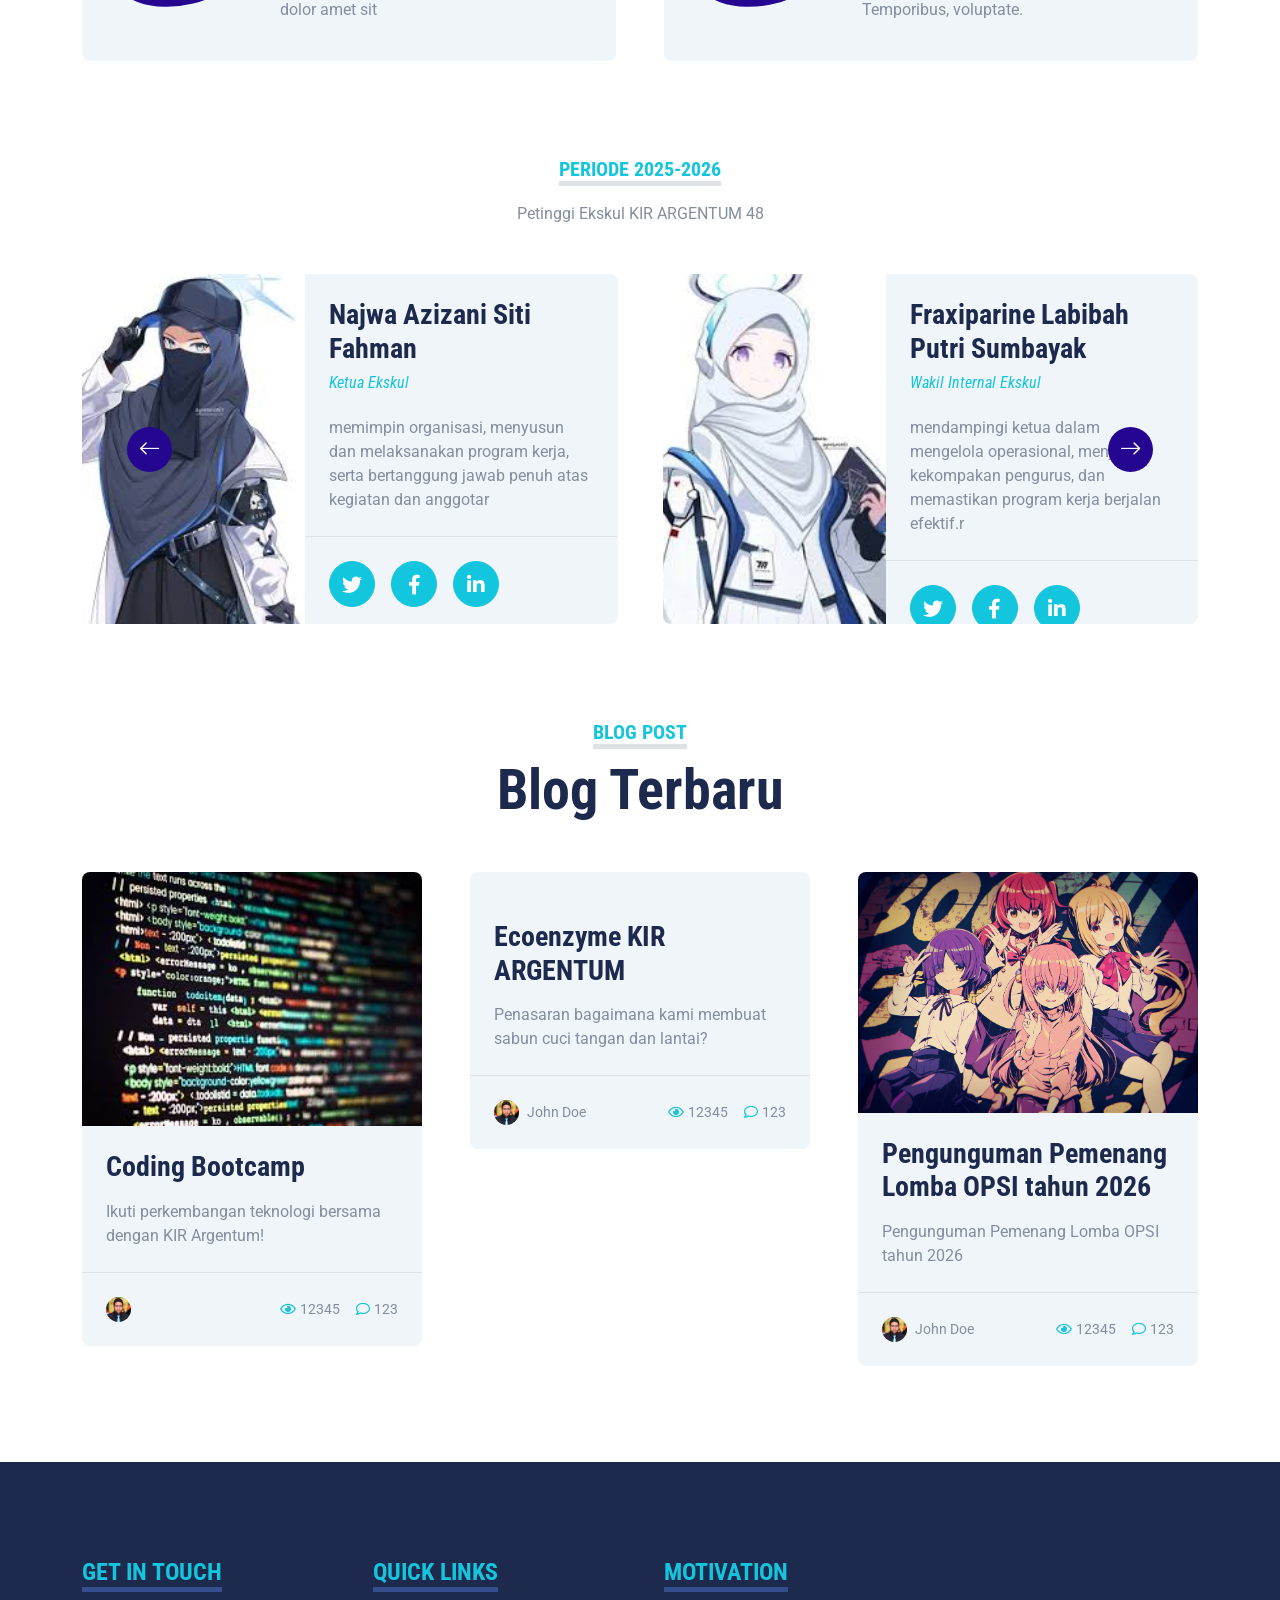
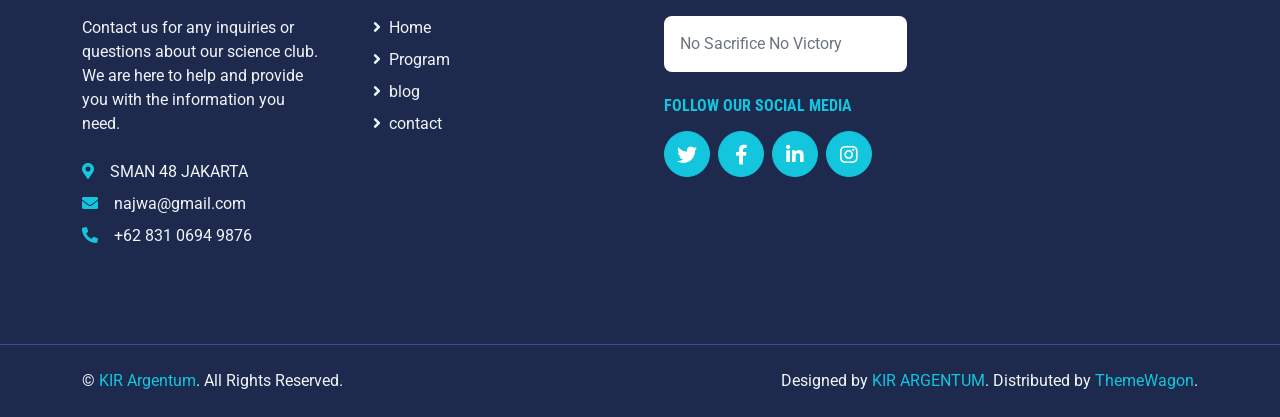
==== commit 1aa45b66: "Fix link case sensitivity in index.html" ====
--- a/index.html
+++ b/index.html
@@ -401,7 +401,7 @@
                     <div class="bg-light rounded overflow-hidden">
                         <img class="img-fluid w-100" src="img/bochii.jpg" alt="">
                         <div class="p-4">
-                            <a class="h3 d-block mb-3" href="Pengumuman-lomba-kti-2026.html">Pengunguman Pemenang Lomba OPSI tahun 2026</a>
+                            <a class="h3 d-block mb-3" href="pengumuman-lomba-kti-2026.html">Pengunguman Pemenang Lomba OPSI tahun 2026</a>
                             <p class="m-0">Pengunguman Pemenang Lomba OPSI tahun 2026</p>
                         </div>
                         <div class="d-flex justify-content-between border-top p-4">
@@ -507,4 +507,4 @@
     <script src="js/main.js"></script>
 </body>
 
-</html>+</html>
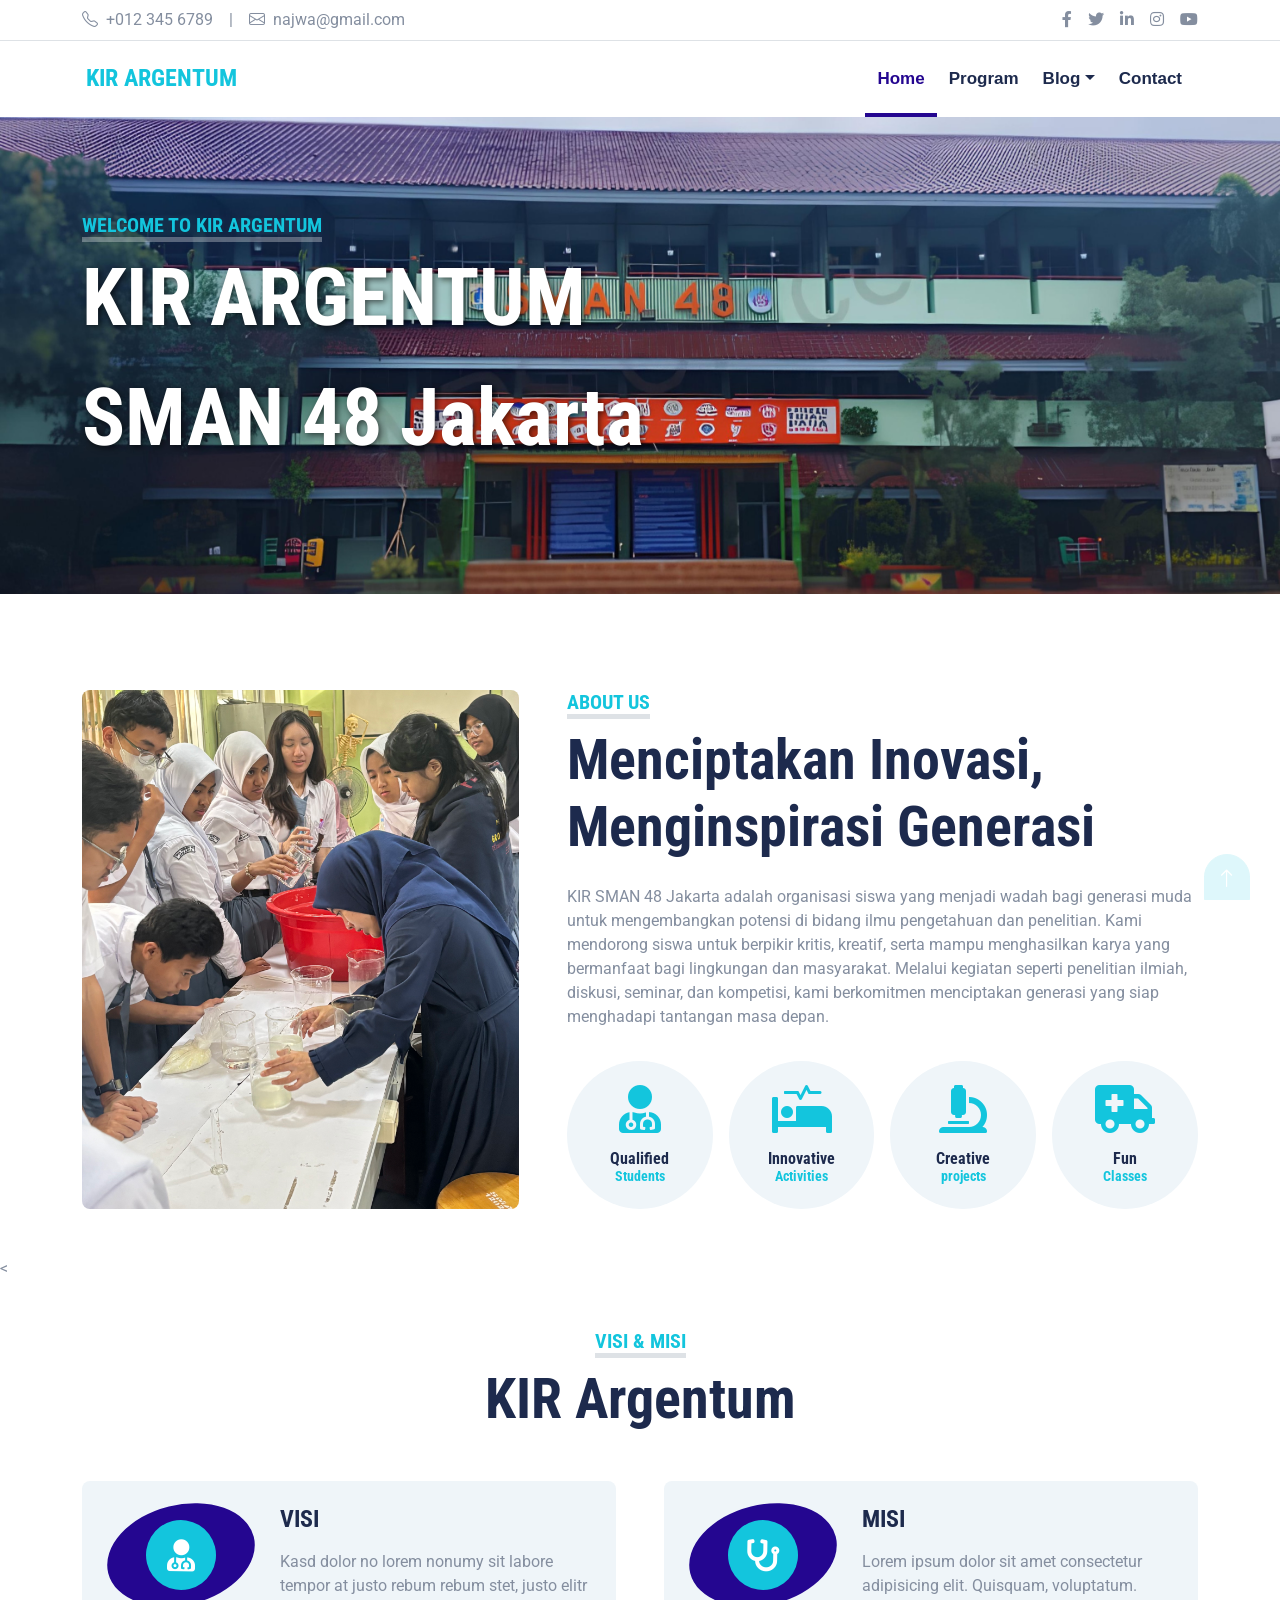
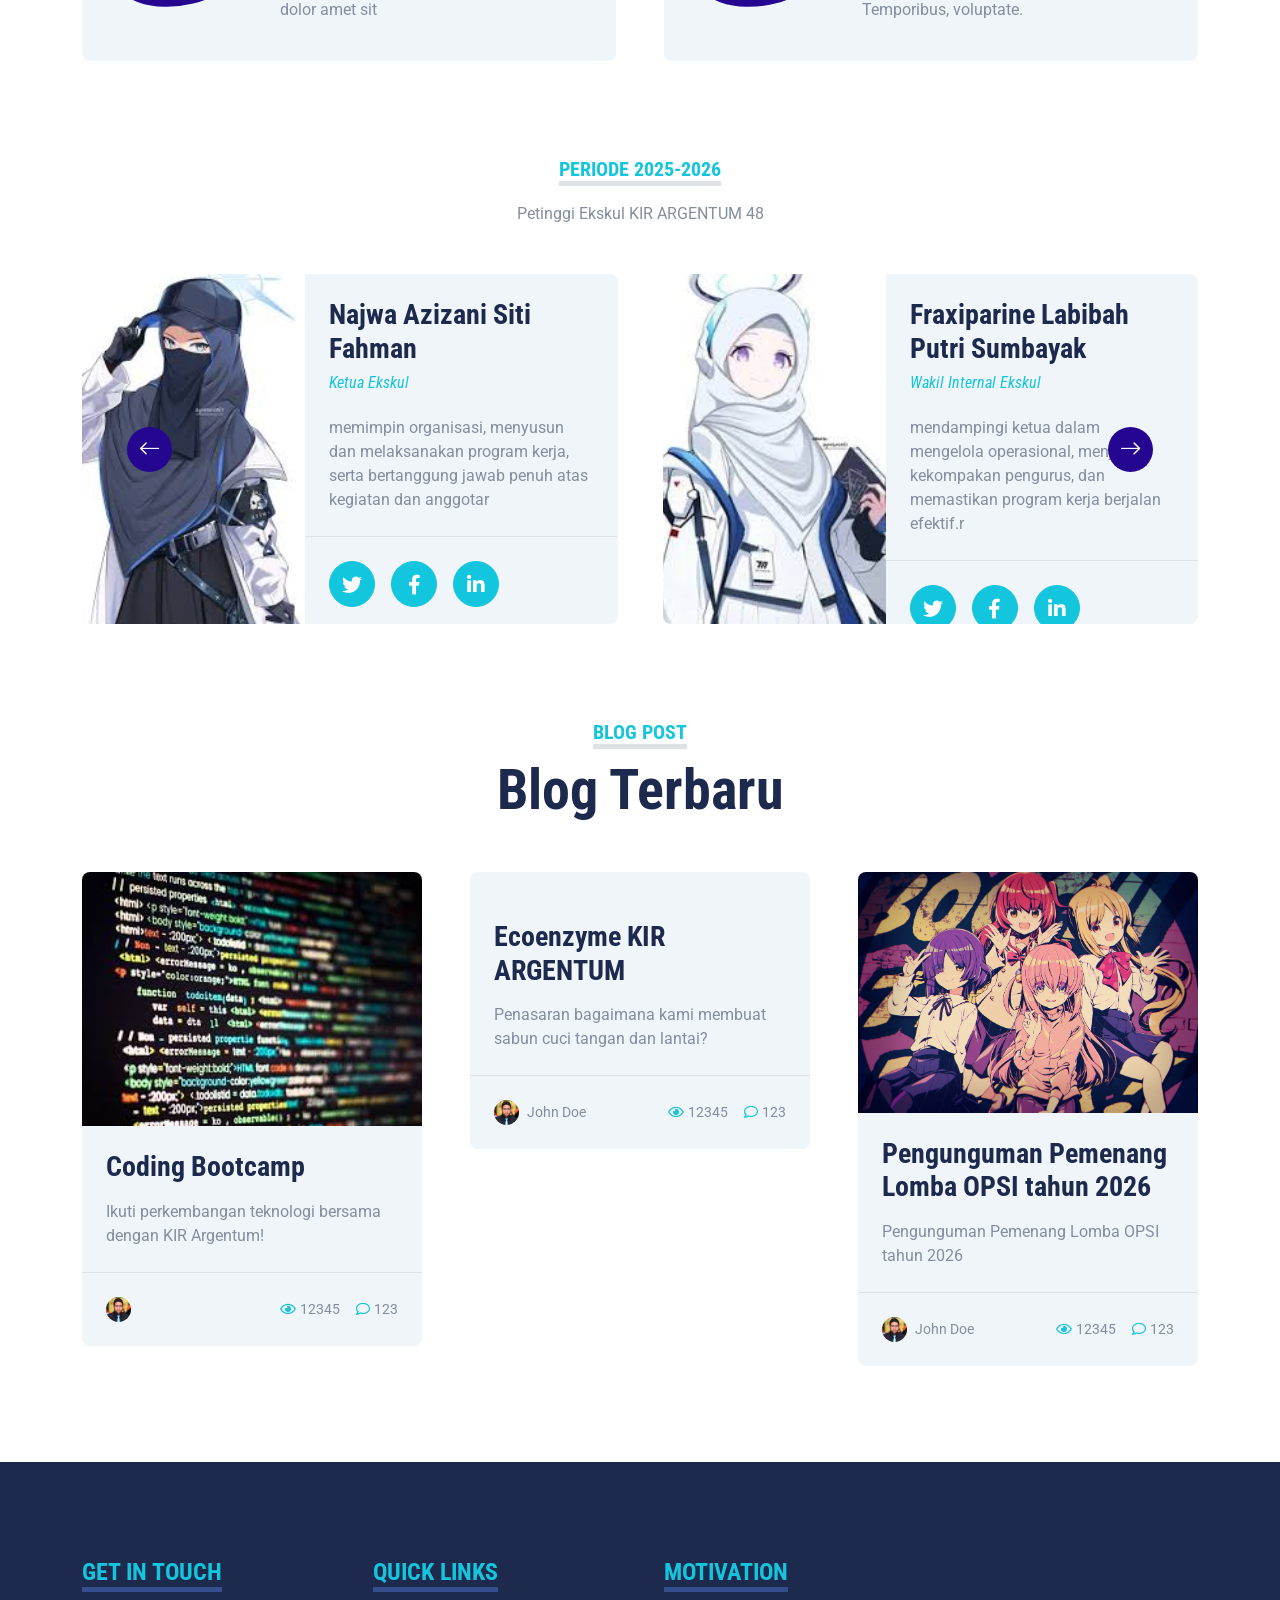
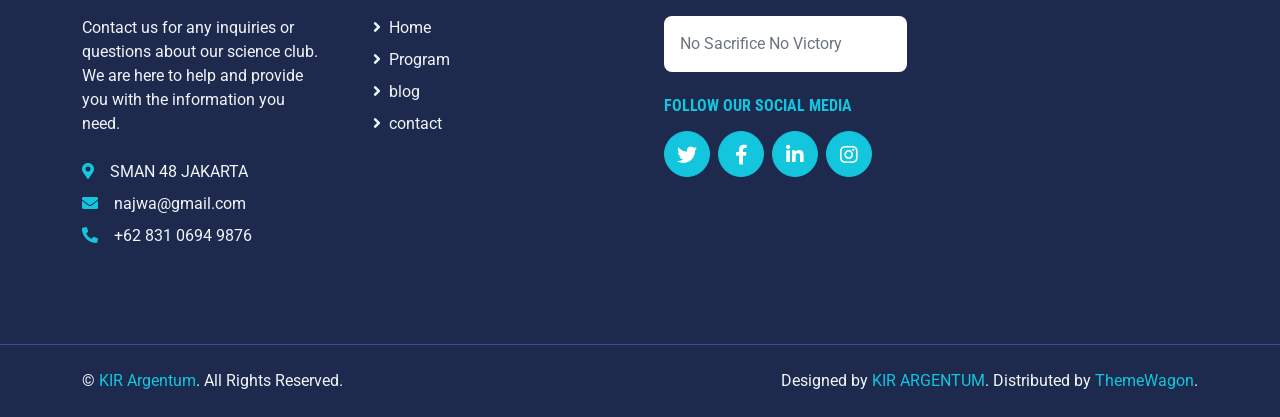
==== commit 78b1b1aa: "Add files via upload" ====
--- a/index.html
+++ b/index.html
@@ -401,7 +401,7 @@
                     <div class="bg-light rounded overflow-hidden">
                         <img class="img-fluid w-100" src="img/bochii.jpg" alt="">
                         <div class="p-4">
-                            <a class="h3 d-block mb-3" href="pengumuman-lomba-kti-2026.html">Pengunguman Pemenang Lomba OPSI tahun 2026</a>
+                            <a class="h3 d-block mb-3" href="Pengumuman-lomba-kti-2026.html">Pengunguman Pemenang Lomba OPSI tahun 2026</a>
                             <p class="m-0">Pengunguman Pemenang Lomba OPSI tahun 2026</p>
                         </div>
                         <div class="d-flex justify-content-between border-top p-4">
@@ -507,4 +507,4 @@
     <script src="js/main.js"></script>
 </body>
 
-</html>
+</html>
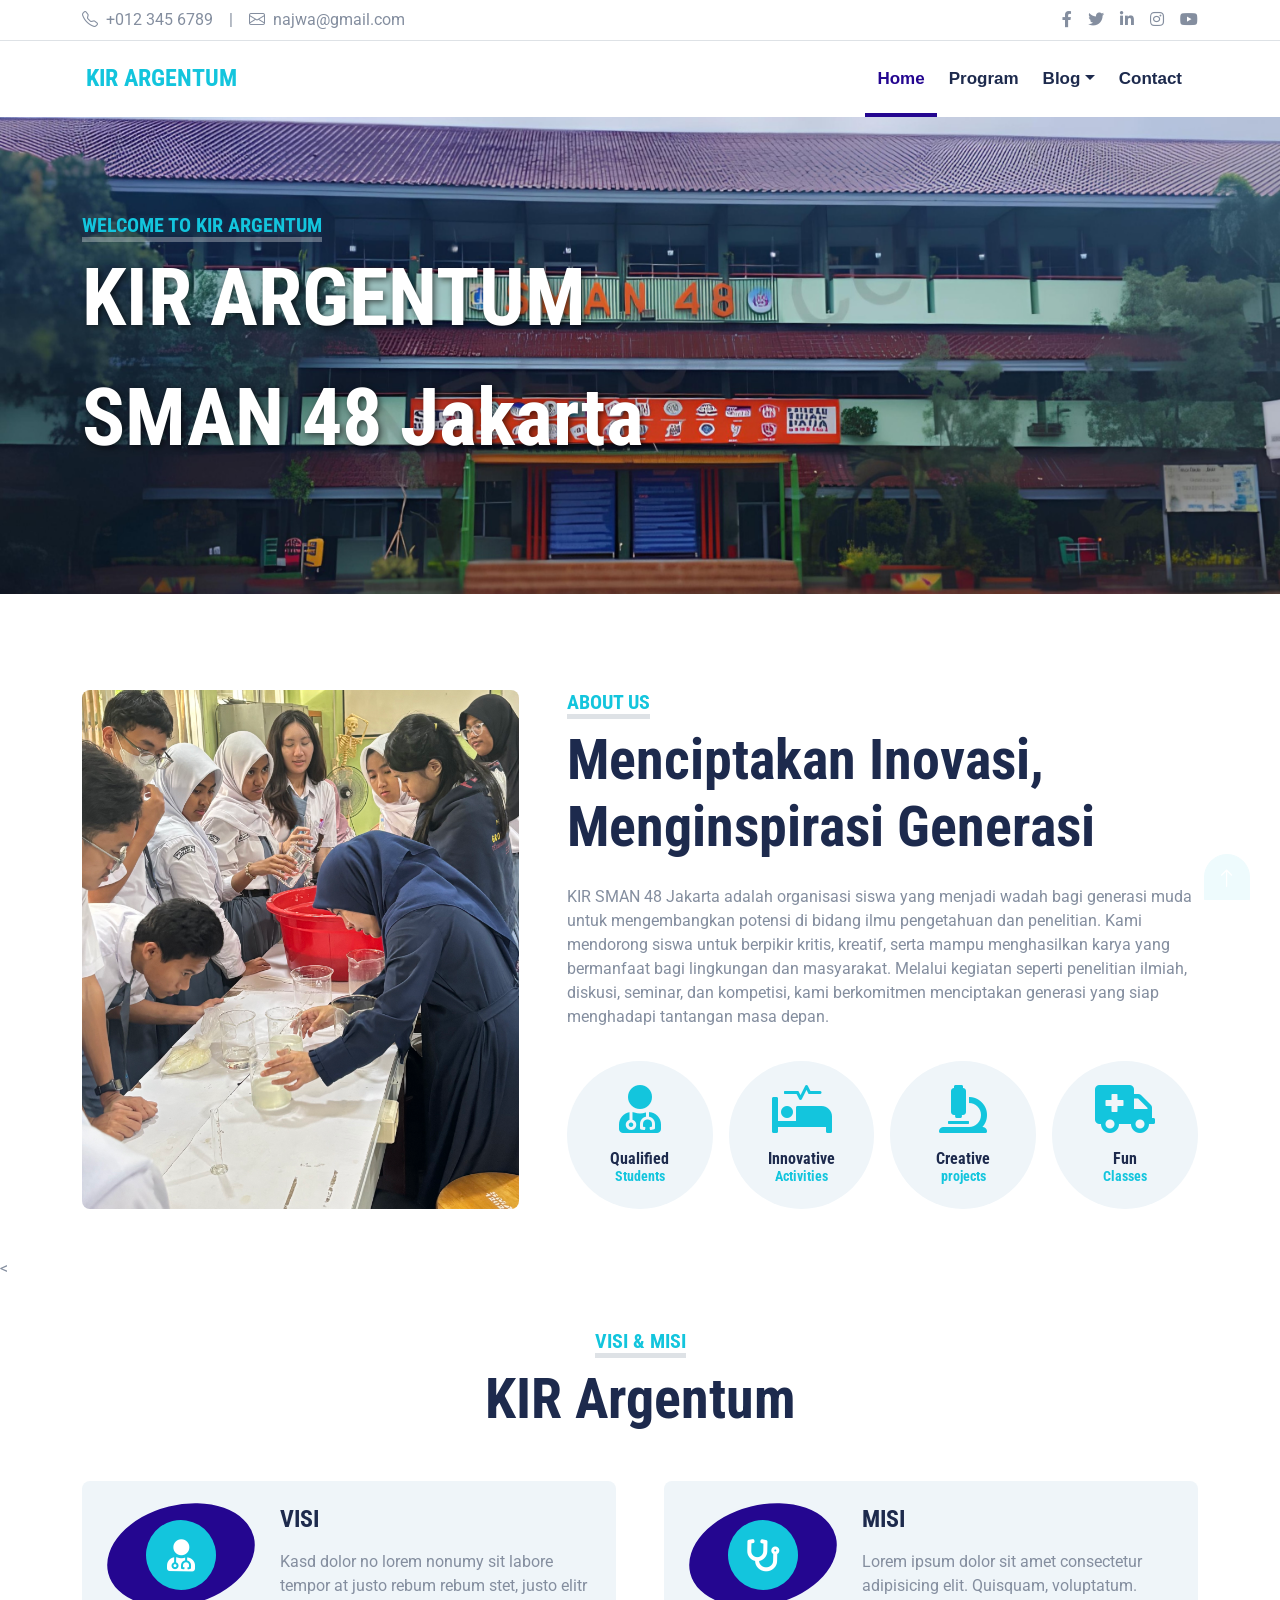
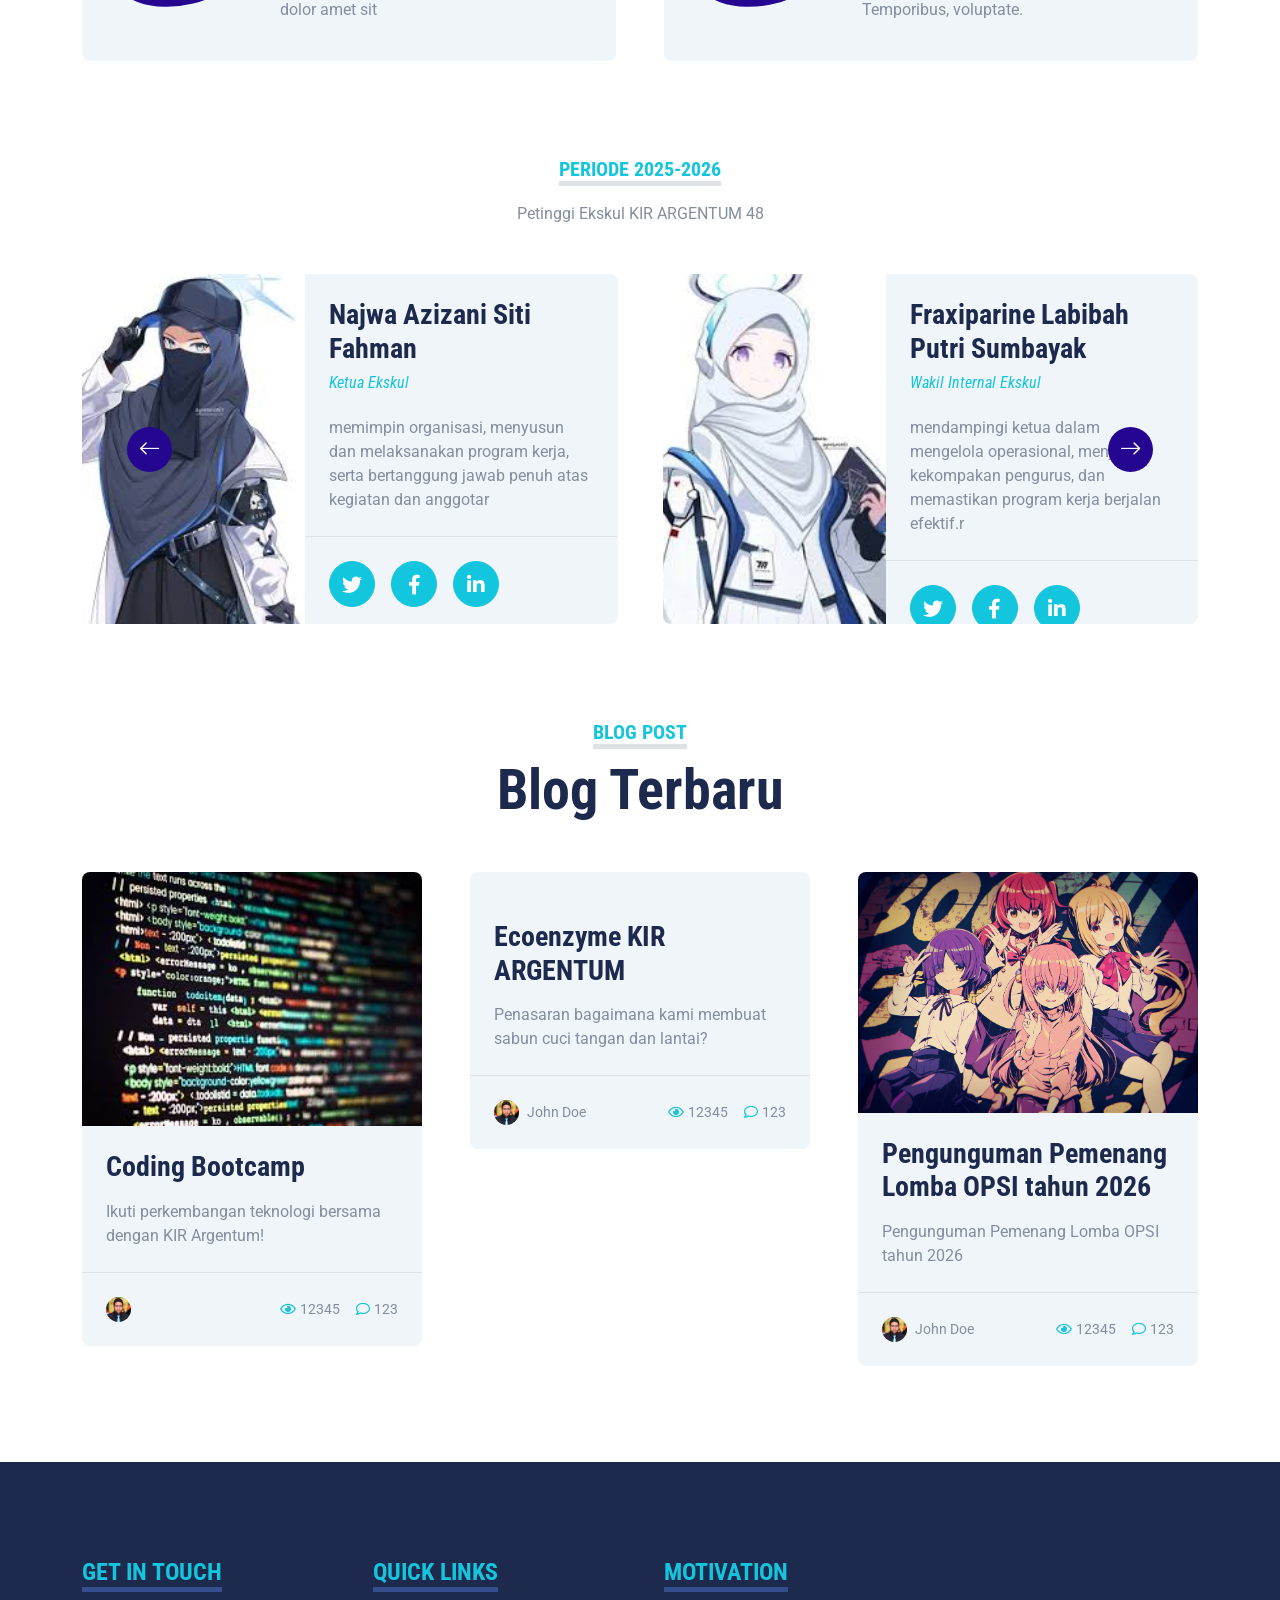
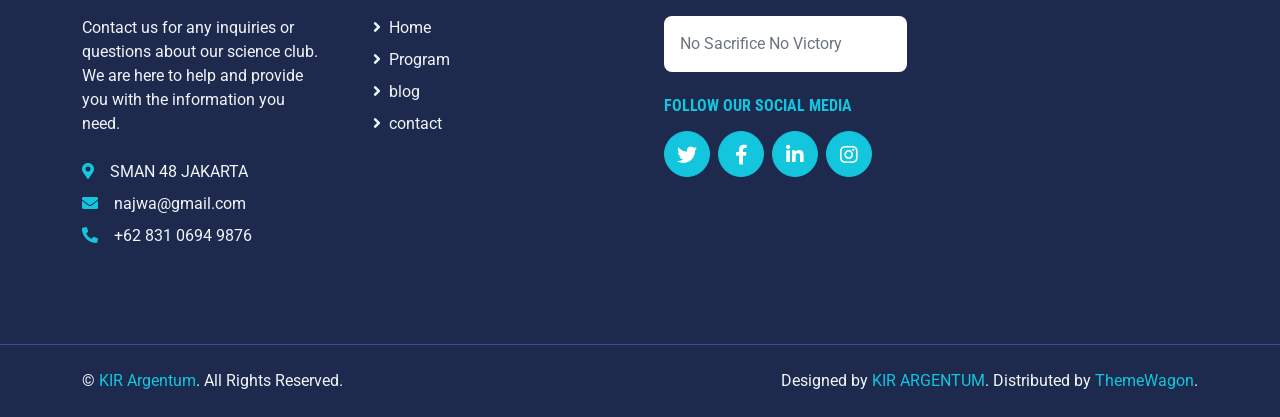
==== commit 51f0ce2a: "Update index.html" ====
--- a/index.html
+++ b/index.html
@@ -100,7 +100,7 @@
             <div class="collapse navbar-collapse" id="navbarCollapse">
                 <div class="navbar-nav ms-auto py-0">
                     <a href="index.html" class="nav-item nav-link active">Home</a>
-                    <a href="Program.html" class="nav-item nav-link">Program</a>
+                    <a href="program.html" class="nav-item nav-link">Program</a>
                     
                     <div class="nav-item dropdown">
                         <a class="nav-link dropdown-toggle" href="#" 
@@ -440,7 +440,7 @@
                         Quick Links</h4>
                     <div class="d-flex flex-column justify-content-start">
                         <a class="text-light mb-2" href="index.html"><i class="fa fa-angle-right me-2"></i>Home</a>
-                        <a class="text-light mb-2" href="Program.html"><i class="fa fa-angle-right me-2"></i>Program</a>
+                        <a class="text-light mb-2" href="program.html"><i class="fa fa-angle-right me-2"></i>Program</a>
                         <a class="text-light mb-2" href="blog.html"><i class="fa fa-angle-right me-2"></i>blog</a>
                         <a class="text-light mb-2" href="contact.html"><i class="fa fa-angle-right me-2"></i>contact</a>
                      
@@ -507,4 +507,4 @@
     <script src="js/main.js"></script>
 </body>
 
-</html>+</html>
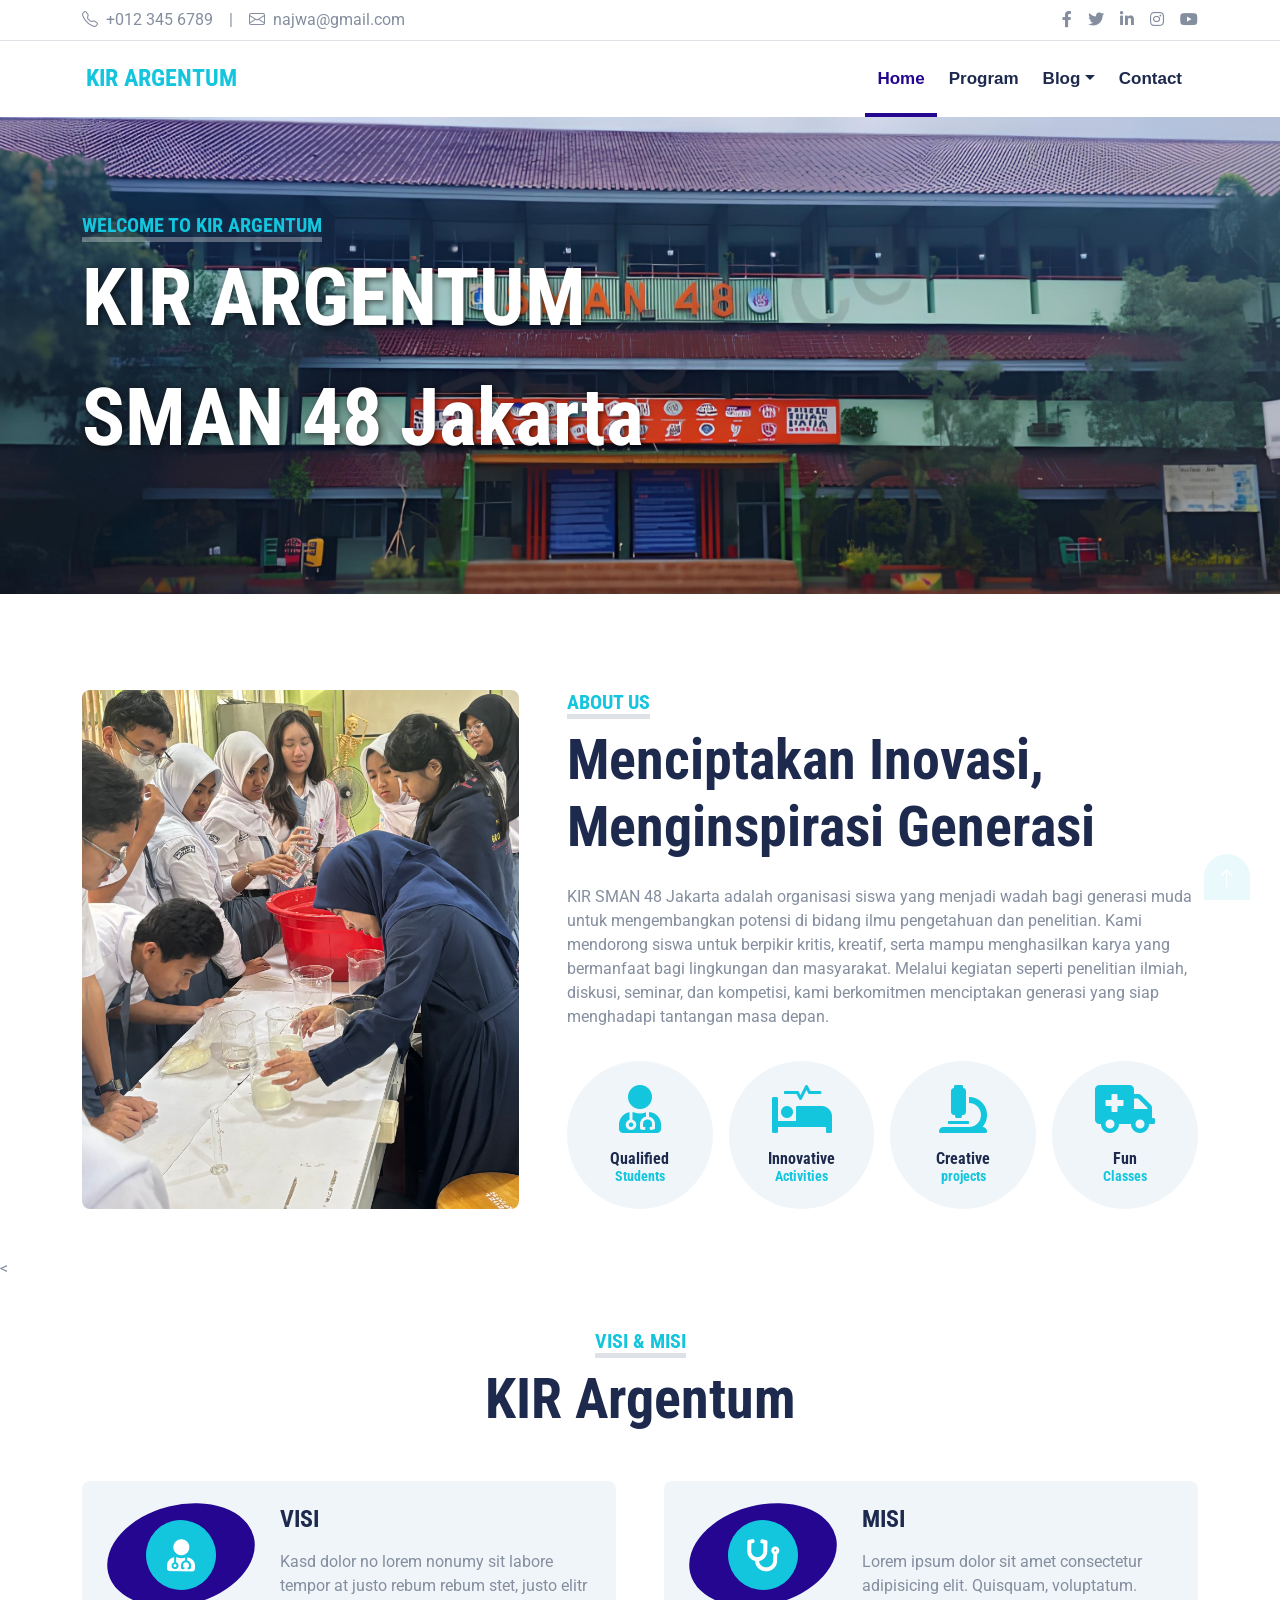
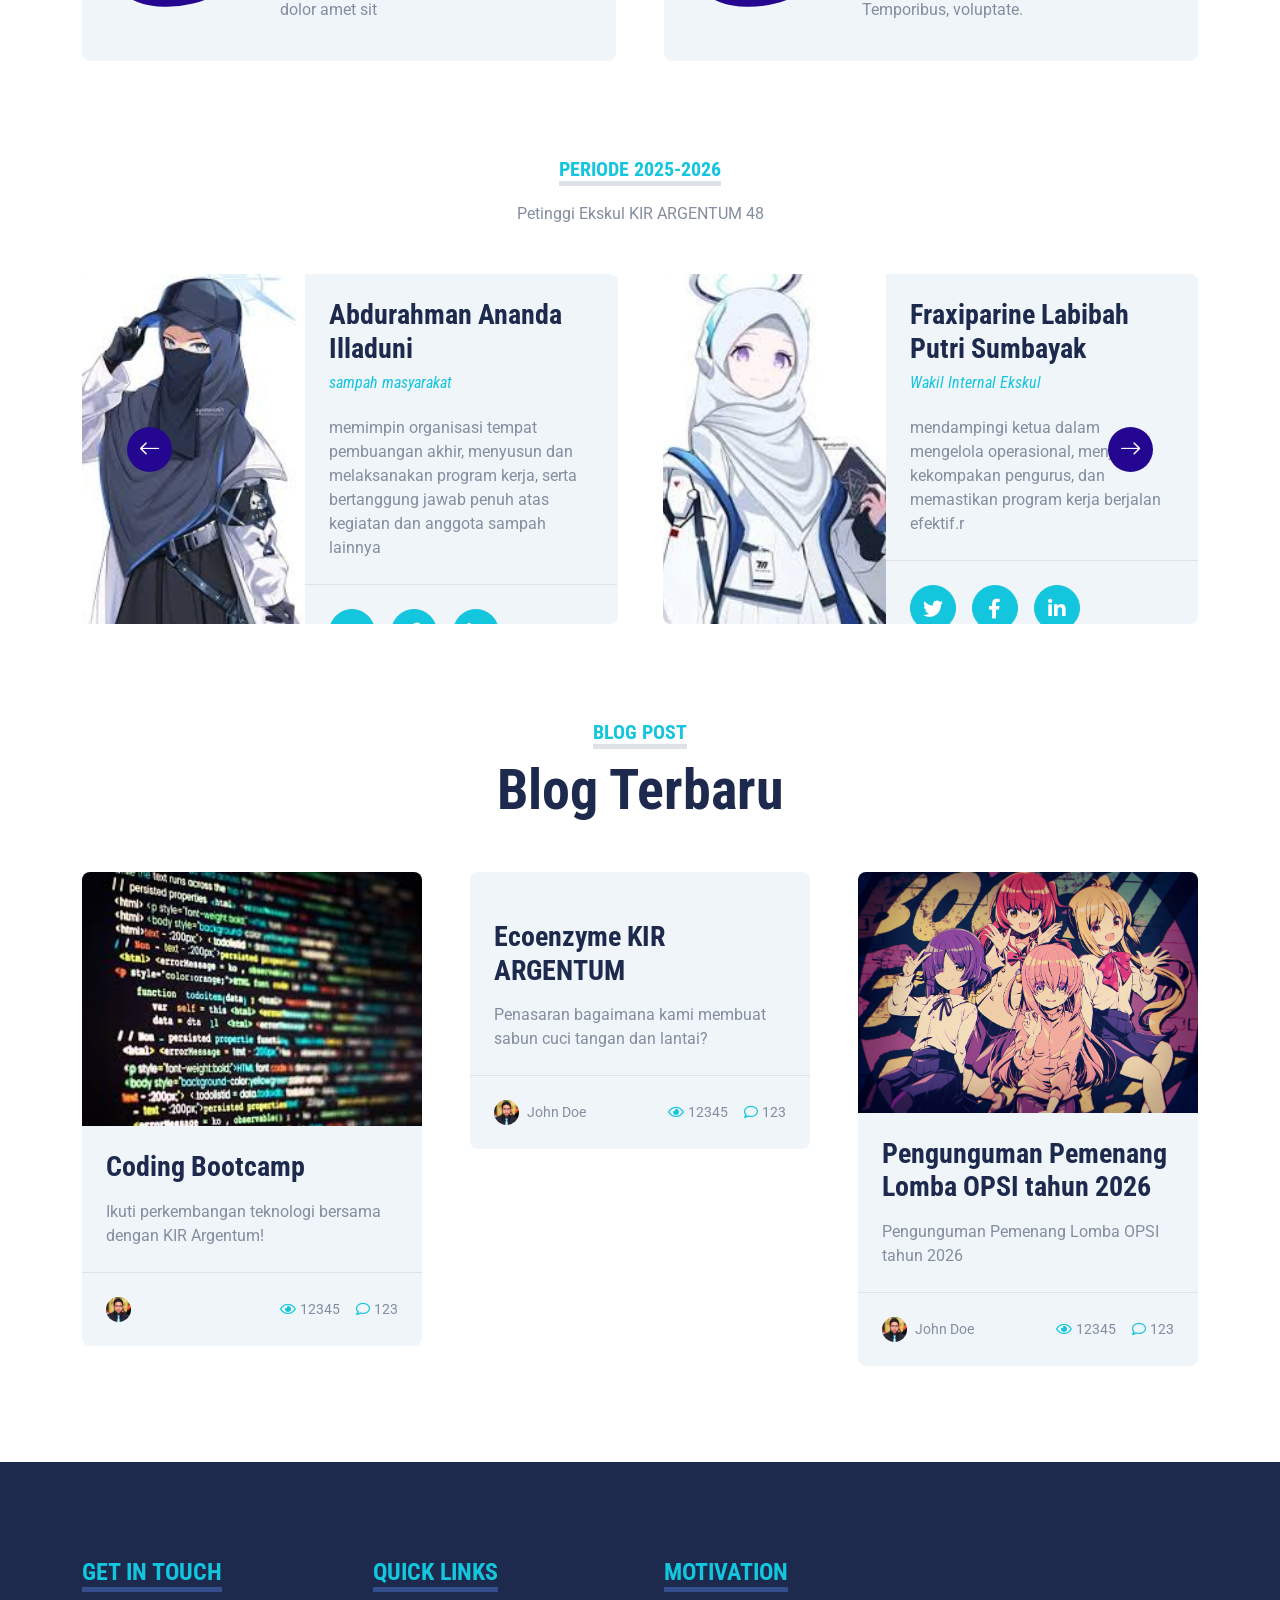
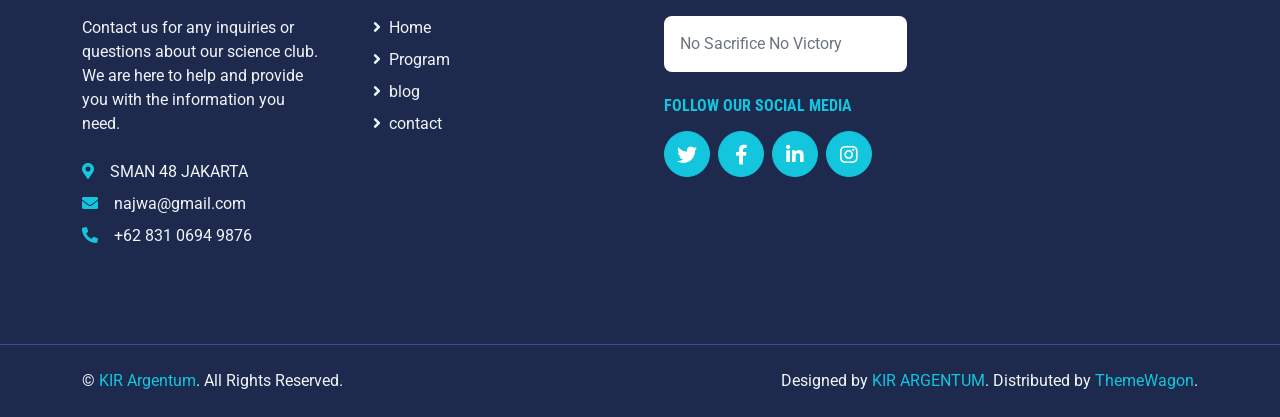
==== commit 96605f9b: "Add files via upload" ====
--- a/index.html
+++ b/index.html
@@ -47,6 +47,8 @@
                                 class="bi bi-envelope me-2"></i>najwa@gmail.com</a>
                     </div>
                 </div>
+
+                
                 <div class="col-md-6 text-center text-lg-end">
                     <div class="d-inline-flex align-items-center">
                         <a class="text-body px-2" href="#!">
@@ -100,7 +102,7 @@
             <div class="collapse navbar-collapse" id="navbarCollapse">
                 <div class="navbar-nav ms-auto py-0">
                     <a href="index.html" class="nav-item nav-link active">Home</a>
-                    <a href="program.html" class="nav-item nav-link">Program</a>
+                    <a href="Program.html" class="nav-item nav-link">Program</a>
                     
                     <div class="nav-item dropdown">
                         <a class="nav-link dropdown-toggle" href="#" 
@@ -276,10 +278,10 @@
                         </div>
                         <div class="col-12 col-sm-7 h-100 d-flex flex-column">
                             <div class="mt-auto p-4">
-                                <h3>Najwa Azizani Siti Fahman</h3>
-                                <h6 class="fw-normal fst-italic text-primary mb-4">Ketua Ekskul</h6>
-                                <p class="m-0">memimpin organisasi, menyusun dan melaksanakan program kerja, 
-                                    serta bertanggung jawab penuh atas kegiatan dan anggotar</p>
+                                <h3>Abdurahman Ananda Illaduni</h3>
+                                <h6 class="fw-normal fst-italic text-primary mb-4">sampah masyarakat</h6>
+                                <p class="m-0">memimpin organisasi tempat pembuangan akhir, menyusun dan melaksanakan program kerja, 
+                                    serta bertanggung jawab penuh atas kegiatan dan anggota sampah lainnya</p>
                             </div>
                             <div class="d-flex mt-auto border-top p-4">
                                 <a class="btn btn-lg btn-primary btn-lg-square rounded-circle me-3" href="#!"><i
@@ -401,7 +403,7 @@
                     <div class="bg-light rounded overflow-hidden">
                         <img class="img-fluid w-100" src="img/bochii.jpg" alt="">
                         <div class="p-4">
-                            <a class="h3 d-block mb-3" href="Pengumuman-lomba-kti-2026.html">Pengunguman Pemenang Lomba OPSI tahun 2026</a>
+                            <a class="h3 d-block mb-3" href="pengumuman-lomba-kti-2026.html">Pengunguman Pemenang Lomba OPSI tahun 2026</a>
                             <p class="m-0">Pengunguman Pemenang Lomba OPSI tahun 2026</p>
                         </div>
                         <div class="d-flex justify-content-between border-top p-4">
@@ -440,7 +442,7 @@
                         Quick Links</h4>
                     <div class="d-flex flex-column justify-content-start">
                         <a class="text-light mb-2" href="index.html"><i class="fa fa-angle-right me-2"></i>Home</a>
-                        <a class="text-light mb-2" href="program.html"><i class="fa fa-angle-right me-2"></i>Program</a>
+                        <a class="text-light mb-2" href="Program.html"><i class="fa fa-angle-right me-2"></i>Program</a>
                         <a class="text-light mb-2" href="blog.html"><i class="fa fa-angle-right me-2"></i>blog</a>
                         <a class="text-light mb-2" href="contact.html"><i class="fa fa-angle-right me-2"></i>contact</a>
                      
@@ -507,4 +509,4 @@
     <script src="js/main.js"></script>
 </body>
 
-</html>
+</html>
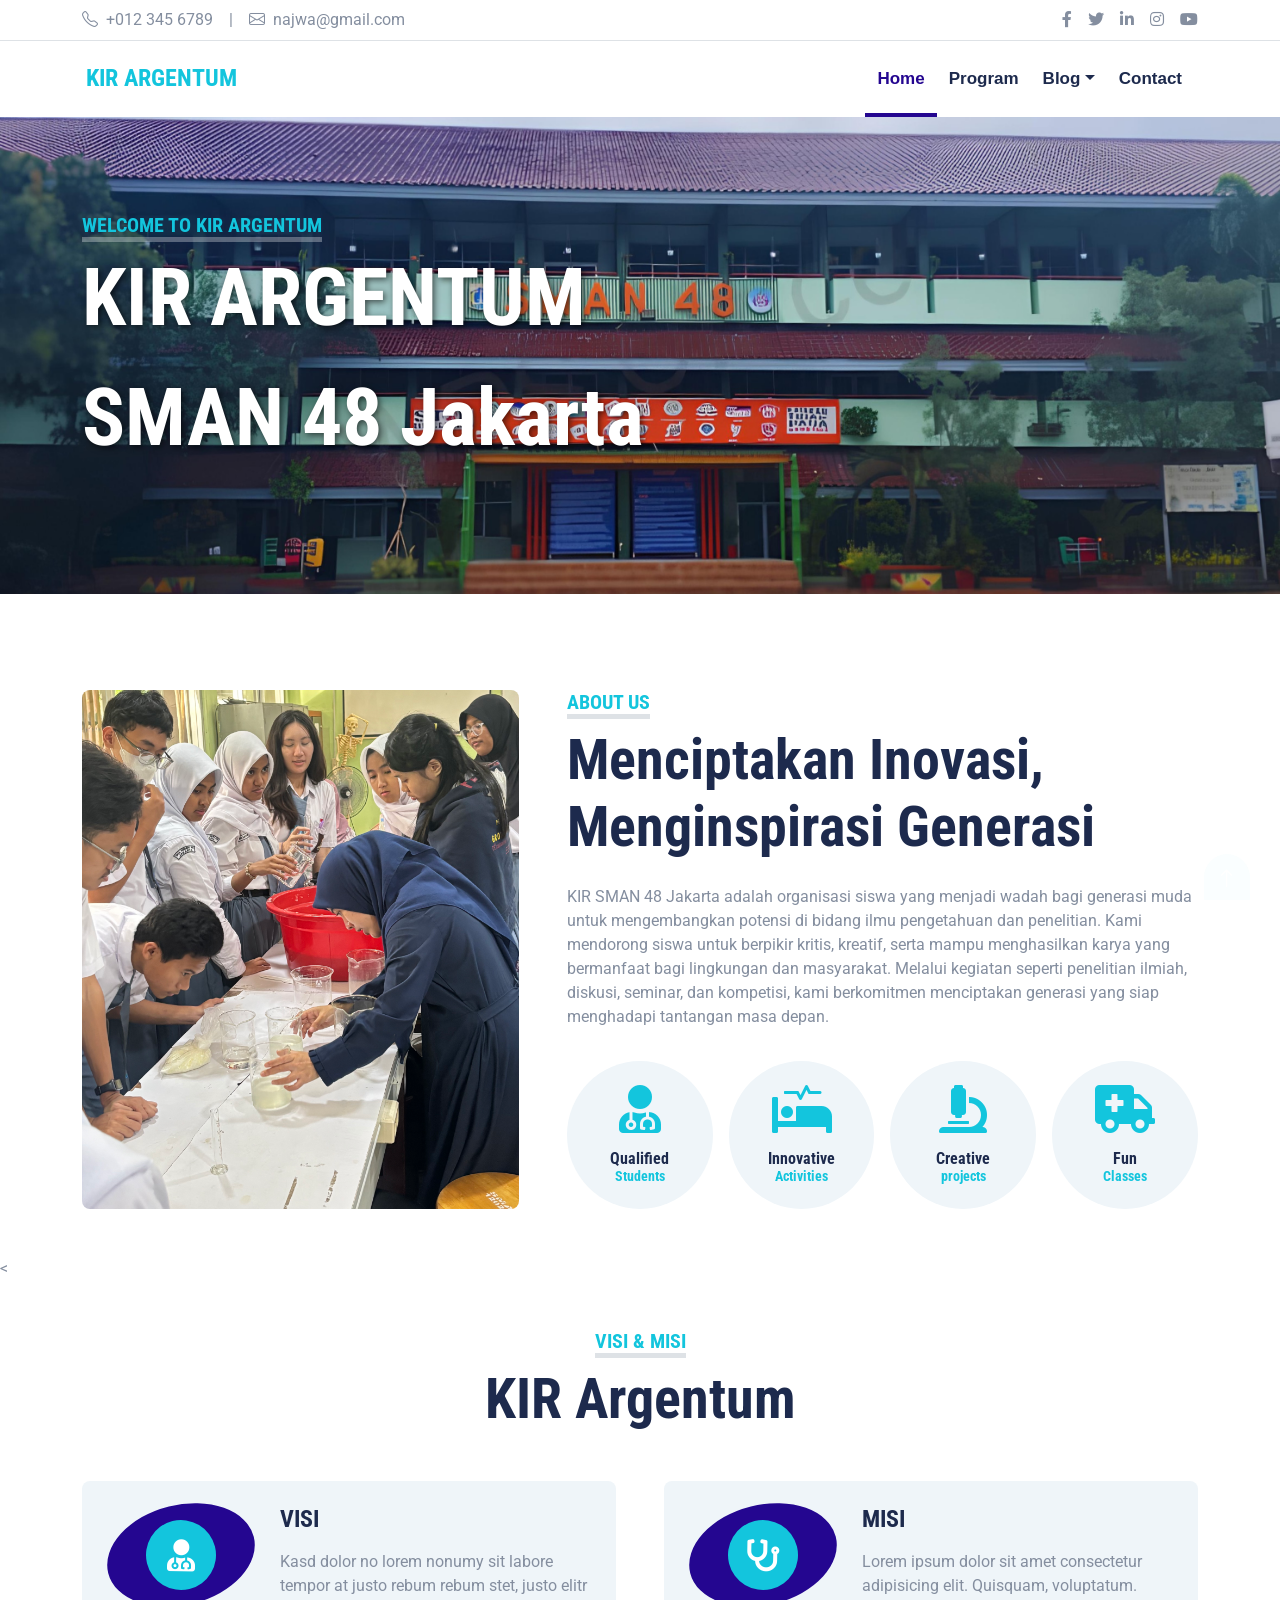
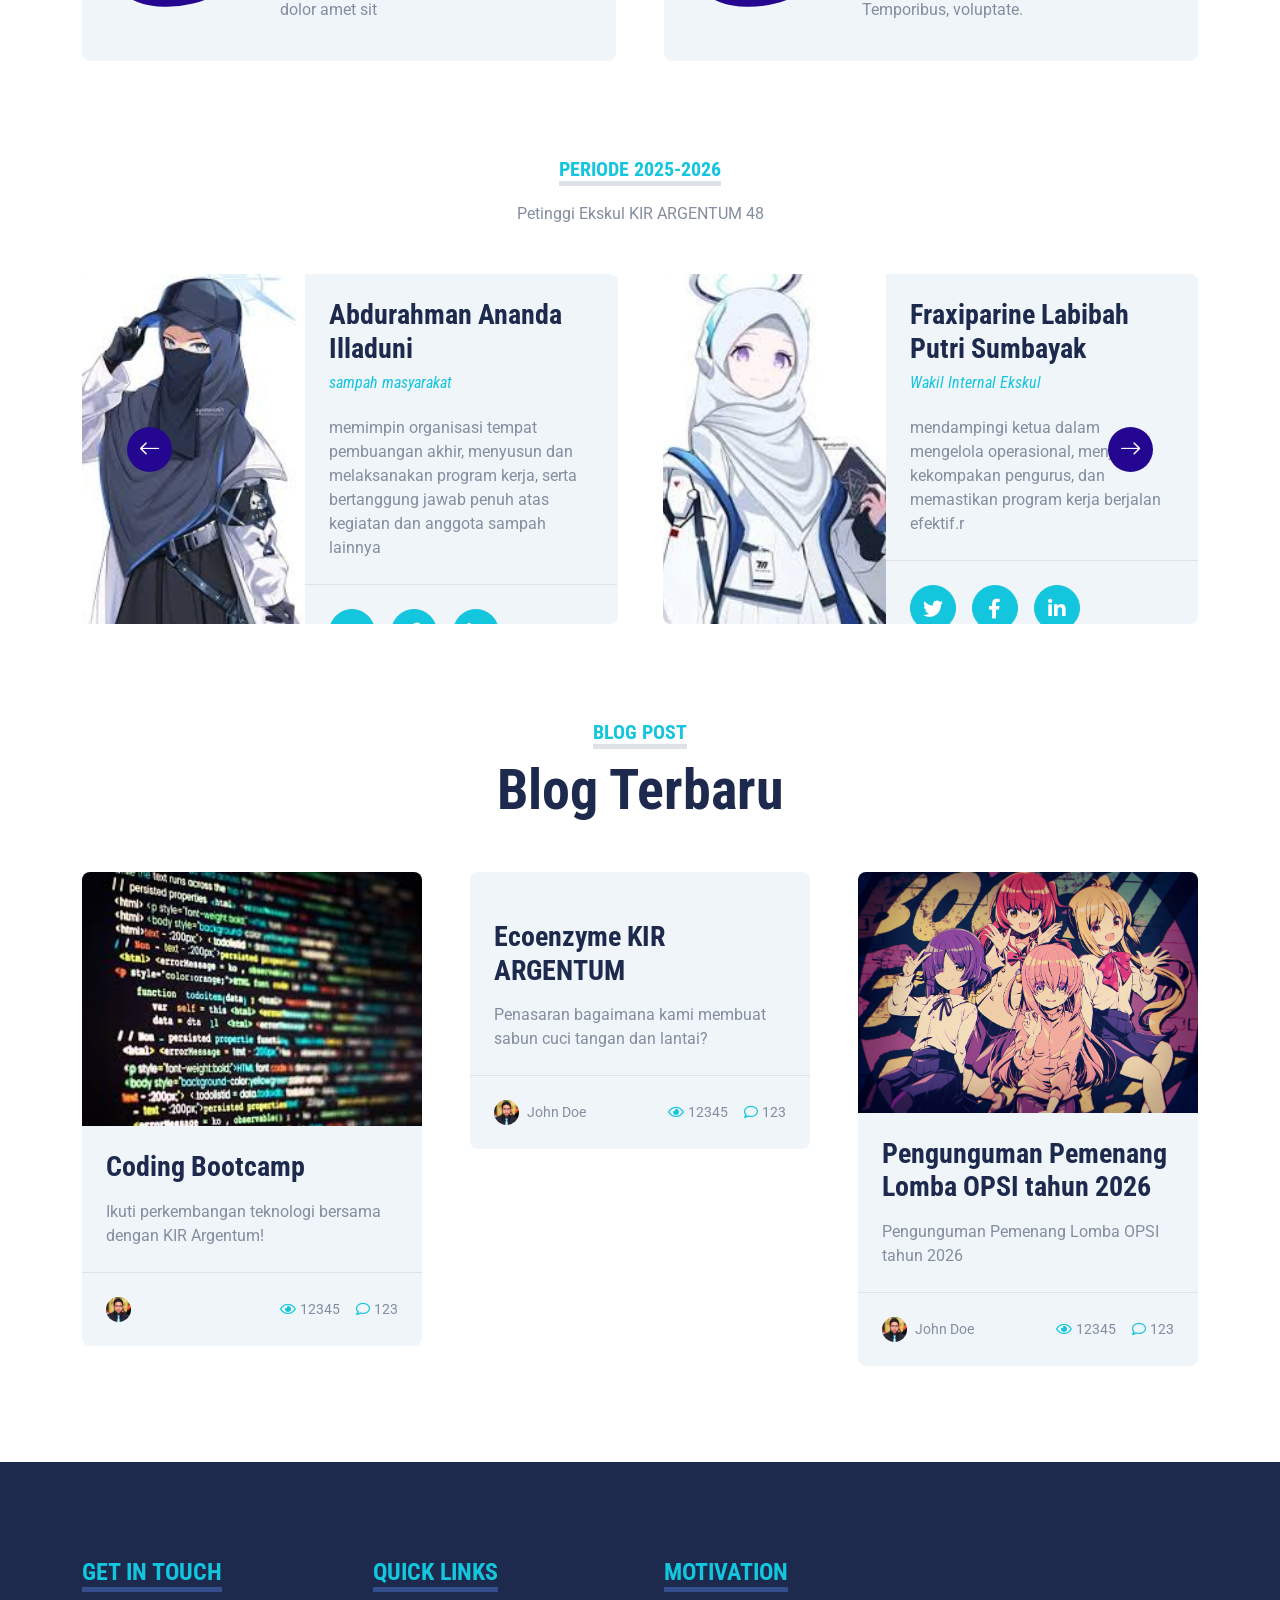
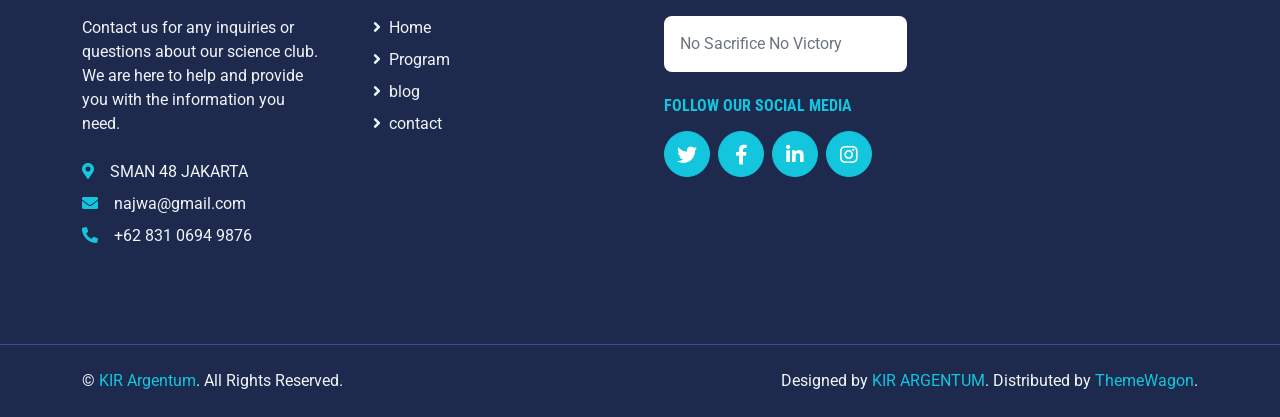
==== commit 23d90cea: "Update index.html" ====
--- a/index.html
+++ b/index.html
@@ -509,4 +509,4 @@
     <script src="js/main.js"></script>
 </body>
 
-</html>+</html>
